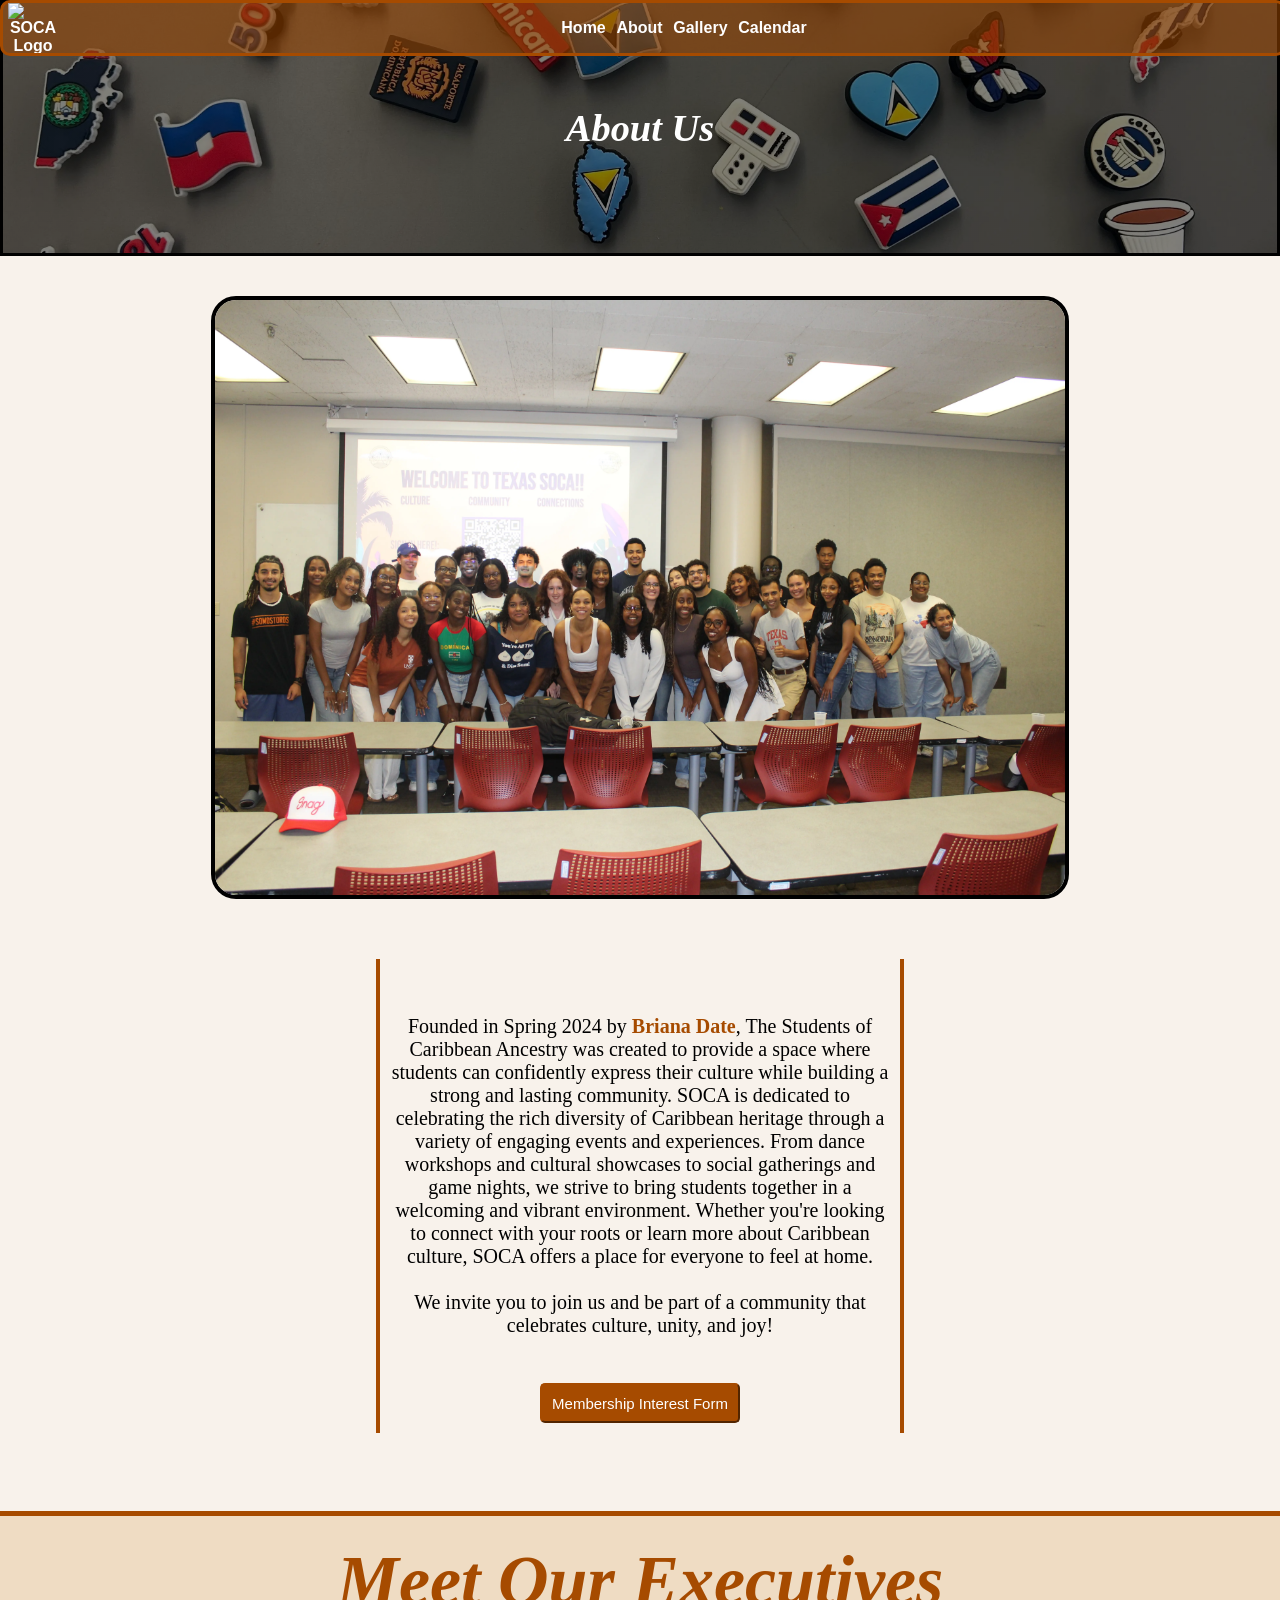
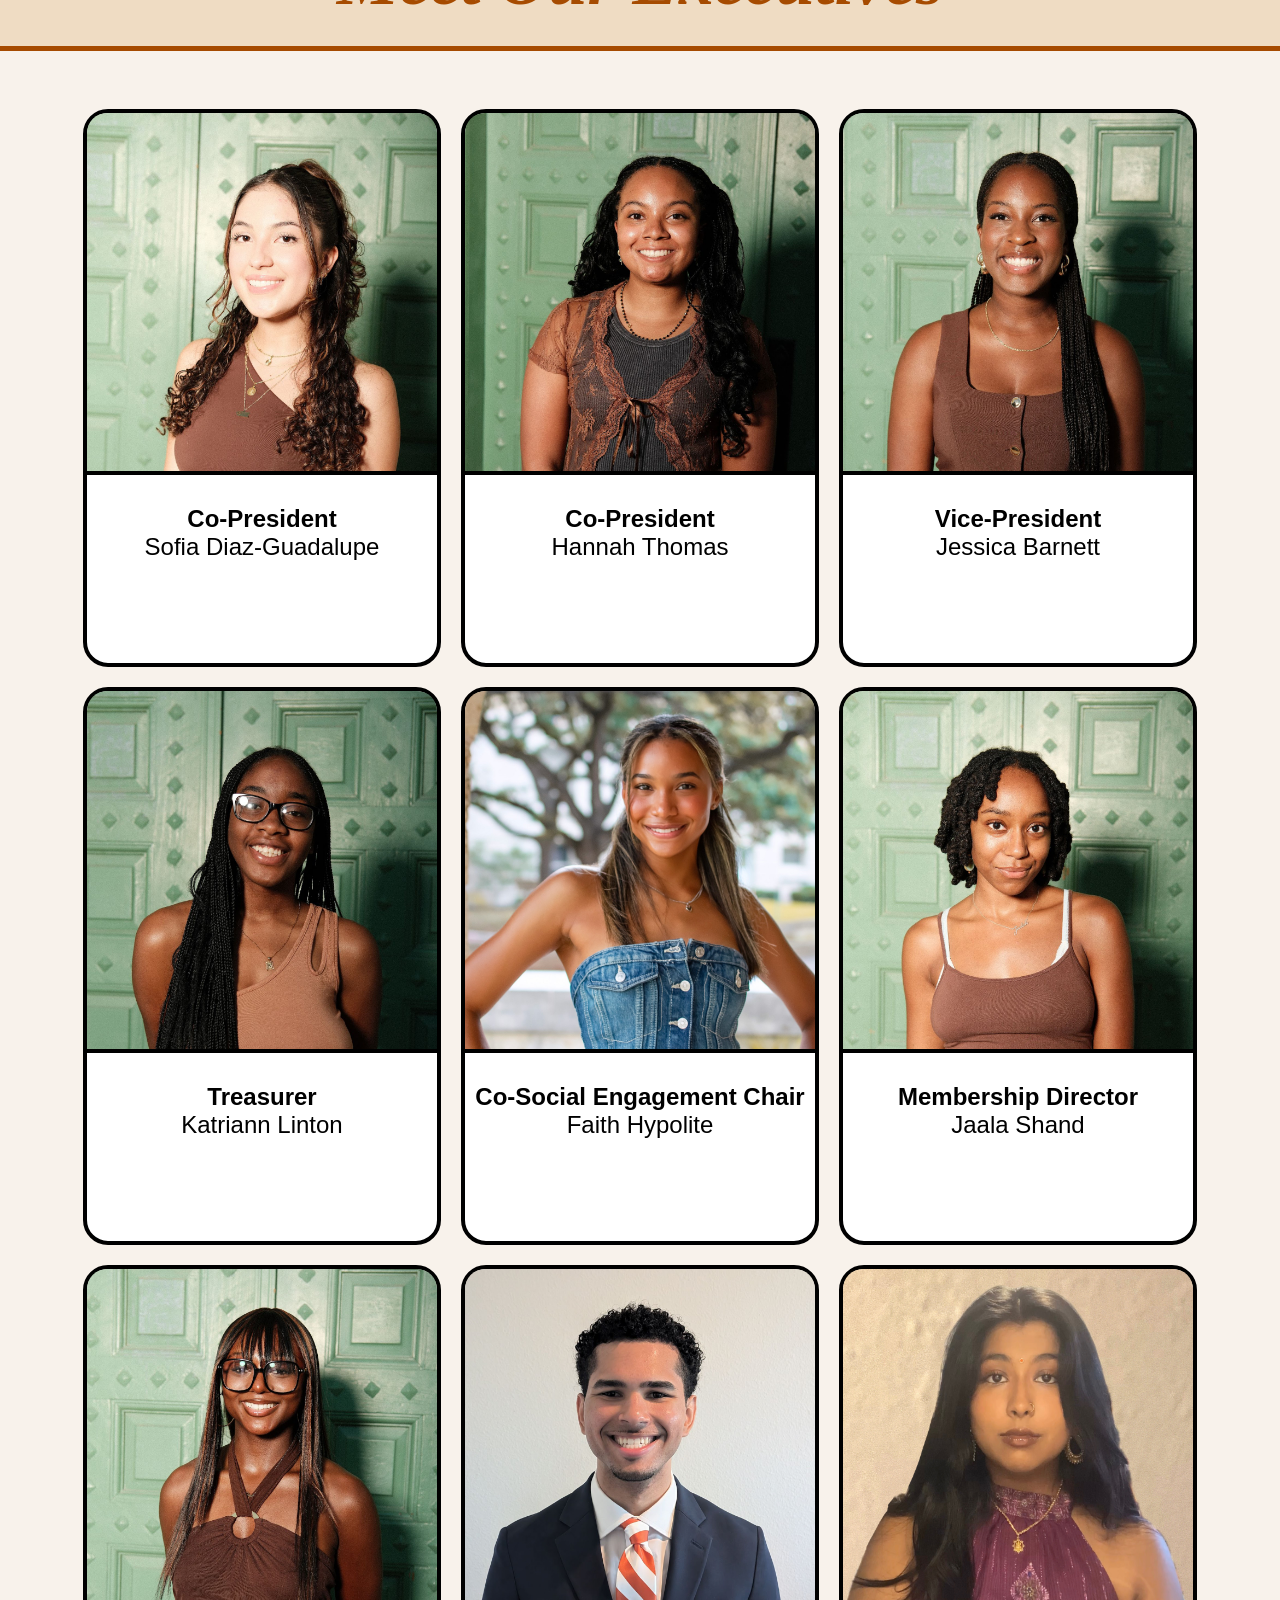
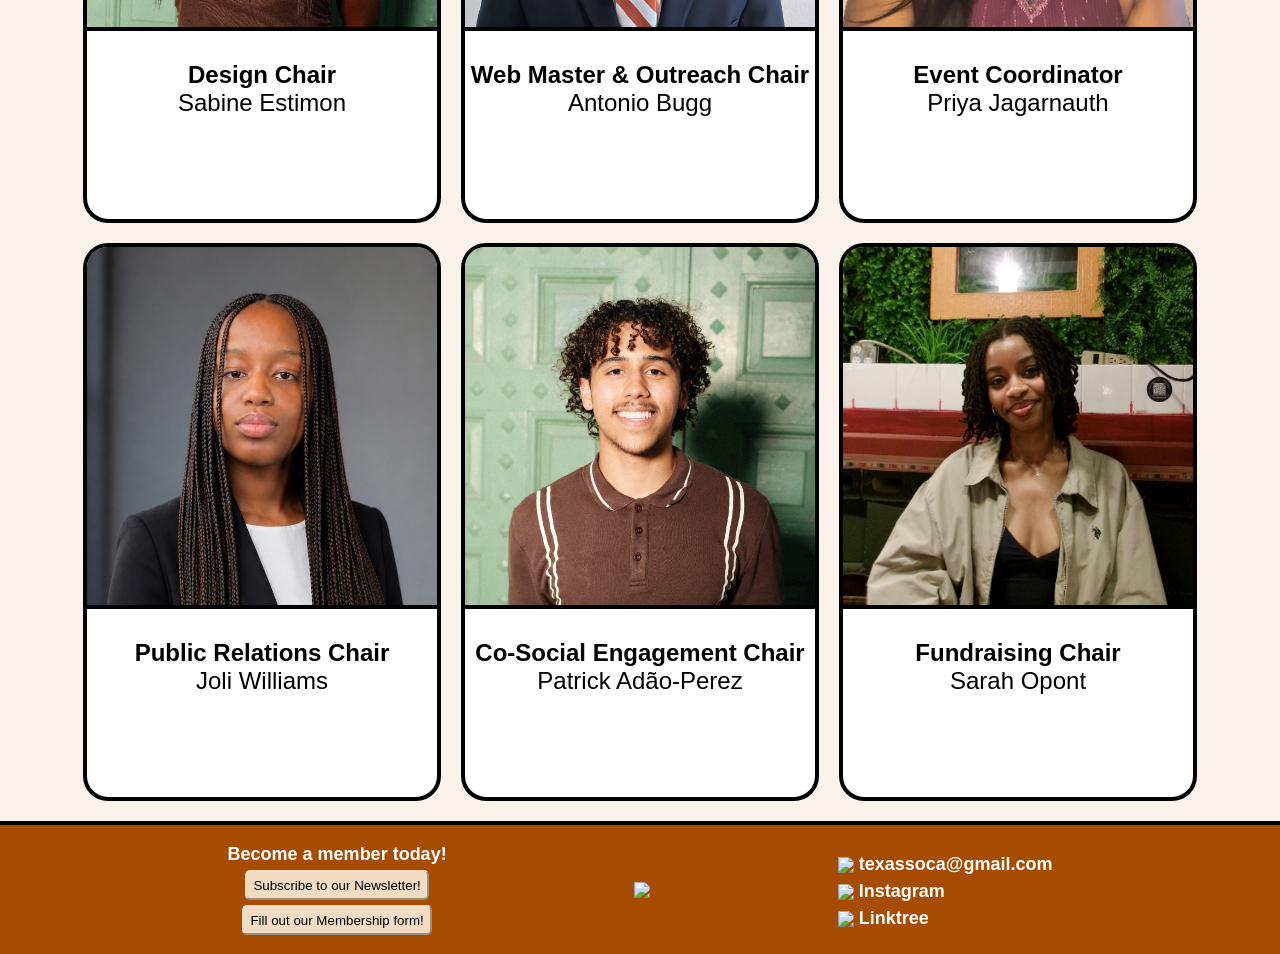
==== Aboutpage.html @ 439ddda6 "Add files via upload" ====
<!DOCTYPE html>
<html lang="en">
<!--!defines the metadata, title, and decription of the website in the search engine... I think-->
<head>
    <meta charset="utf-8">
    <meta name="viewport" content="width=device-width, initial-scale=1.0">
    <title>About Us</title>
    <link href="style.css" rel="stylesheet">
</head>
    <body>
        <!--!Navigation section of SOCA-->
        <nav class="navigation_bar"> 
            <!--TODO: Below is the logo for the navigation bar. Make it fit with CSS-->
            <a href="Homepage.html"><img src="Images/Icons/SOCAlogo.png" width="50" height="50" alt="SOCA Logo" id="SOCA_logo_nav"></a>
            <p>
            <a href="Homepage.html">Home</a>
            <a href="Aboutpage.html">About</a>
            <!-- <a href="Eventspage.html">Events</a>  -->
            <a href="Gallerypage.html">Gallery</a>
            <a href="Calendarpage.html">Calendar</a>
            </p>
        </nav>
        <h1 class="lead_heading_bkg">About Us</h1>
        <!--!Summary of who SOCA is section (image + desc)-->
        <section class="SOCA_background"> 
            <img src="Images/GBMs/GBM 1 photo.webp" id="SB_pic"/>
            <p id="SB_desc">
                <br><br>Founded in Spring 2024 by 
                <a href="https://www.instagram.com/briibreezyy/" id="linkylink" target="blank_">Briana Date</a>, 
                The Students of Caribbean Ancestry was created to provide a space where 
                students can confidently express their culture while building a strong and lasting community.
                SOCA is dedicated to celebrating the rich diversity of Caribbean heritage through a variety
                of engaging events and experiences. 
                From dance workshops and cultural showcases to social gatherings and game nights, 
                we strive to bring students together in a welcoming and vibrant environment.
                Whether you&#39;re looking to connect with your roots or learn more about Caribbean culture, 
                SOCA offers a place for everyone to feel at home.
                <br><br>We invite you to join us and be part of a community that celebrates culture, unity, and joy!
                <br><br><br><button class="btn">
                    <a href="https://docs.google.com/forms/d/e/1FAIpQLSfiRs3pIcf7lDTVJcWPeE6tTWsO0qMoafDamlDLLtkmfgeGCA/viewform" target="_blank">Membership Interest Form</a>
                </button>
            </p>
        </section>
        <!--!Executive board showcase section of SOCA.-->
        <h2 class="heading_bkg">Meet Our Executives</h2>
        <section class="SOCA_Exec">
            <article class="Exec_Section1">
                <div class="Exec_Card" id="Exec_Card1">
                    <a href="https://www.instagram.com/sofia_dxxz/" target="blank_"><img src="Images/Executives/Sofi_Pres.jpg" alt="Picture of Executive One" class="Executive"/></a>
                    <p>
                        <strong>Co-President</strong>
                        <br>Sofia Diaz-Guadalupe
                    </p>
                </div>
                <div class="Exec_Card">
                    <a href="https://www.instagram.com/hola10024/" target="blank_"><img src="Images/Executives/Hannah-Pres.jpg" alt="Picture of Executive Two" class="Executive"/></a>
                    <p>
                        <strong>Co-President</strong>
                        <br>Hannah Thomas
                    </p>
                </div>
                <div class="Exec_Card">
                    <a href="https://www.instagram.com/jessicabarnett._/" target="blank_"><img src="Images/Executives/Jessica-VP.jpg" alt="Picture of Executive Three" class="Executive"/></a>
                    <p>
                        <strong>Vice-President</strong>
                        <br>Jessica Barnett
                    </p>
                </div>
            </article>
            <article class="Exec_Section2">
                <div class="Exec_Card">
                    <a href="https://www.instagram.com/__.katriann.__/" target="blank_"><img src="Images/Executives/Kat-Treasurer.jpg" alt="Picture of Executive Four" class="Executive"/></a>
                    <p>
                        <strong>Treasurer</strong>
                        <br>Katriann Linton
                    </p>
                </div>
                <div class="Exec_Card">
                    <a href="https://www.instagram.com/faith.hypolite/" target="blank_"><img src="Images/Executives/Faith_SEC.jpeg" alt="Picture of Executive Five" class="Executive"/></a>
                    <p>
                        <strong>Co-Social Engagement Chair</strong>
                        <br>Faith Hypolite
                    </p>
                </div>
                <div class="Exec_Card">
                    <a href="https://www.instagram.com/jaalahshand1/" target="blank_"><img src="Images/Executives/Jaalah-Membership.jpg" alt="Picture of Executive Six" class="Executive"/></a>
                    <p>
                        <strong>Membership Director</strong>
                        <br>Jaala Shand
                    </p>
                </div>
            </article>
            <article class="Exec_Section3">
                <div class="Exec_Card">
                    <a href="https://www.instagram.com/_sabines.interlude_/" target="blank_"><img src="Images/Executives/Sabine-Design.jpg" alt="Picture of Executive Seven" class="Executive"/></a>
                    <p>
                        <strong>Design Chair</strong>
                        <br>Sabine Estimon
                    </p>
                </div>
                <div class="Exec_Card">
                        <a href="https://www.instagram.com/05.anton.io/" target="blank_"><img src="Images/Executives/Antonio-WM-Outreach.jpg" alt="Picture of Executive Eight" class="Executive"/></a>
                        <p>
                            <strong>Web Master & Outreach Chair</strong>
                            <br>Antonio Bugg
                        </p>
                </div>
                <div class="Exec_Card">
                        <a href="https://www.instagram.com/priiya.mov/" target="blank_"><img src="Images/Executives/Priya_EC.jpeg" alt="Picture of Executive Nine" class="Executive"/></a>
                        <p>
                            <strong>Event Coordinator</strong>
                            <br>Priya Jagarnauth
                        </p>
                </div>
            </article>
            <article class="Exec_Section4">
                <div class="Exec_Card">
                    <a href="https://www.instagram.com/joliwilliams_/" target="blank_"><img src="Images/Executives/Joli-PR.jpeg" alt="Picture of Executive Ten" class="Executive"/></a>
                    <p>
                        <strong>Public Relations Chair</strong>
                        <br>Joli Williams
                    </p>
                </div>
                <div class="Exec_Card">
                        <a href="https://www.instagram.com/pa.p.ap/" target="blank_"><img src="Images/Executives/Pat-SEC.jpg" alt="Picture of Executive Eleven" class="Executive"/></a>
                        <p>
                            <strong>Co-Social Engagement Chair</strong>
                            <br>Patrick Adão-Perez 
                        </p>
                </div>
                <div class="Exec_Card">
                        <a href="https://www.instagram.com/sarah_op18/" target="blank_"><img src="Images/Executives/Sarah_FR.jpeg" alt="Picture of Executive Twelve" class="Executive"/></a>
                        <p>
                            <strong>Fundraising Chair</strong>
                            <br>Sarah Opont
                        </p>
                </div>
            </article>
        </section>
        <!--!Footer section of SOCA-->
        <footer class="footer">
            <p id="buttons">Become a member today! 
                <br><button><a href="https://gmail.us11.list-manage.com/subscribe?u=b5dd3a815d8181be02d828925&id=25b40e7dc7" target="blank_">Subscribe to our Newsletter!</a></button>
                <br><button><a href="https://docs.google.com/forms/d/e/1FAIpQLSfiRs3pIcf7lDTVJcWPeE6tTWsO0qMoafDamlDLLtkmfgeGCA/viewform" target="blank_">Fill out our Membership form!</a></button>
            </p>
            <img src="Images/Icons/SOCAlogo.png" id="SOCA_logo_foot"/>
            <p id="social"> 
                <a href="https://mail.google.com/mail/u/0/?fs=1&tf=cm&source=mailto&to=texassoca@gmail.com" target="_blank"><img src="Images/Icons/email-SOCA.png"  class="socials_logo"/>texassoca@gmail.com</a>
                <br><a href="https://www.instagram.com/texas.soca/" target="_blank"><img src="Images/Icons/instagram-SOCA.png"  class="socials_logo"/>Instagram</a>
                <br><a href="https://linktr.ee/texassoca?utm_source=ig&utm_medium=social&utm_content=link_in_bio" target="_blank"><img src="Images/Icons/linktree-SOCA.png"  class="socials_logo"/>Linktree</a>
            </p>
        </footer>
    </body>
</html>
---- style.css ----
/* #region General Website CSS */

    /* #region Navigation bar for the website*/
        .navigation_bar{
            background-color: #a64b0086;
            width: 100%;
            border-radius: 10px;
            position: fixed;
            border: 3px solid #a64b00;
            display: flex;
            justify-content: center;
            align-items: center;
            z-index: 1000;
        }

        .navigation_bar p{
            display: flex;
            font-size: clamp(1px, 3vw, 16px);
            gap: 5%;
            align-items: center;
            margin: auto;
        }

        .navigation_bar a{
            text-decoration: none;
            color: white;
            font-family: "Montserrat", sans-serif;
            font-weight: 700;
        }

        .navigation_bar a:hover{
            color: green;
        }

        #SOCA_logo_nav{
            display: block;
            margin-left: 10%;
        }

        #SOCA_logo_nav:hover{
            transform: scale(1.05);
        }
    /* #endregion Nav bar */

    /* #region Body for website*/
        body{
            background: #F8F2EB  center / cover no-repeat;
            /* background: rgb(69, 155, 92)  center / cover no-repeat; */
            /* background: #7cf4d4  center / cover no-repeat; */
            text-align: center;
            margin: 0;
        }
    /* #endregion Body for website */
    
    /* #region Headings for the website pages*/
        .heading_bkg{
            font-size: clamp(35px, 10vw, 70px);
            font-weight: bolder;
            background-color: rgb(239, 220, 195);
            color: #a64b00;
            font-style: italic;
            height: 130px;
            align-items: center;
            justify-content: center;
            display: flex;
            border-top: 5px solid #a64b00;
            border-bottom: 5px solid #a64b00;
            /* margin-left: 10%;
            margin-right: 10%; */

        }

        .lead_heading_bkg{
            font-size: clamp(30px, 3vw, 50px);
            font-style: italic;
            font-weight: bolder;
            color: white;
            height: 250px;
            align-items: center;
            justify-content: center;
            display: flex;
            background:  linear-gradient(rgba(0,0,0,.5), rgba(0,0,0,.5)), url("Images/Page_Images/HeadingPhoto.webp") 50% / cover;
            border: 3px solid black;
            margin: 0 0 20px 0;
        }

    /* #endregion Headings for the website pages */

    /* #region Footer for website*/
        .footer{
            background-color: #a64b00;
            display: flex;
            justify-content: space-evenly;
            align-items: center;
            padding: 0 40px;
            font-size: clamp(3px, 3vw, 24px);
            flex-wrap: wrap;
            border-top: 4px solid black;
            margin-top: 20px;
        }

        .footer p{
            
            color: rgb(255, 255, 255);
        }

        #buttons{
            font-family:'Franklin Gothic Medium', 'Arial Narrow', Arial, sans-serif;
            font-weight: 700;
            font-size: clamp(1px, 3vw, 18px);
        }

        #buttons a{
            text-decoration: none;
            color: black;
            font-family:'Franklin Gothic Medium', 'Arial Narrow', Arial, sans-serif;
        }

        #buttons button{
            height: 30px;
            background-color: rgb(239, 220, 195) ; 
            border-color: rgb(239, 220, 195)  ;
            margin-top: 5px;
            border-radius: 5px;
        }

        #buttons button:hover{
            transform: scale(1.05);
        }

        #SOCA_logo_foot{
            vertical-align: middle;
            max-width: 150px;
        }

        .socials_logo{
            vertical-align: middle;
            max-width: 30px;
            margin-right: 5px;
        }

        #social{
            text-align: left;
        
        }

        #social a{
            text-decoration: none;
            color: rgb(255, 255, 255);
            font-family:'Franklin Gothic Medium', 'Arial Narrow', Arial, sans-serif;
            font-weight: 700;
            font-size: clamp(1px, 3vw, 18px);
        }

        #social img:hover{
            transform: scale(1.05)
        }

    /* #endregion footer */

/* #endregion End General Website CSS */

/* #region Home Page */

    /* #region Heading photo, text, and button*/
        #Main_photo{
            background: linear-gradient(rgba(0,0,0,.5), rgba(0,0,0,.5)), url(Images/Events/IMG_1799.webp) 50% / cover no-repeat;
            width: 100%;
            aspect-ratio: 16/8;
            display: flex;
            flex-direction: column;
            justify-content: center;
            align-items: center;
            font-family: "Montserrat", sans-serif;
            font: bolder;
            color: white;
            font-size: clamp(16px, 3vw, 60px);
            margin: 0 0 20px 0;
            font-weight: bold;
        }

        /**Adds some spacing between the text*/
        #Main_photo p{
            margin-top: 10px;
            margin-bottom: 5px;
        }

    /* #region Main heading button */
            #m_button{
                text-decoration: none;
                color: white;
                font-family:'Franklin Gothic Medium', 'Arial Narrow', Arial, sans-serif;
                font-weight: 400;
                font-size: clamp(1px, 3vw, 18px);
            }

            #Main_photo button{
                background-color: #a64b00;
                border-color: #a64b00;
                height: 40px;
                border-radius: 5px;
                width: 180px;
                margin-top: 10px;
                margin-bottom: 10px;
            }

            #Main_photo button:hover{
                transform:scale(1.05);
            }

            /** "Join the family!" text */
            #text{
                font-size: clamp(16px, 3vw, 40px);
                margin-bottom: 10px;
                font-family: "Playfair Display", serif;
                font-style: italic;
                font-weight: bold;
            }
            
        /* #endregion Main heading button */

    /* #endregion Heading photo, text, and button*/
        
    /* #region Welcome Section */

        /* #region Images */
            .Showcase{
                display: flex;
                justify-content: center;
                align-items: center;
                flex-wrap: wrap;
            }

            .caption{
                font-size: clamp(20px, 10vw, 60px);
                font-weight: 700;
                margin-top: 10px;
                color:#a64b00;
                font-style: italic;
            }

            /**Shrinks the full-size images to fit within the space I want them to: 3 per line*/
            .Showcase1, .Showcase2, .Showcase3{
                width: 550px;
                aspect-ratio: 7/5;
                margin-top: 30px;
                margin-left: 10px;
                margin-right: 10px;
            }

            .Culture, .Community, .Campus_life{
                width: 100%;
                height: 100%;
                border-radius: 5px;
                display: block;
                object-fit: cover;
                border: 3px solid black;
            }
        /* #endregion Images */
        
        /* #region description-text */
            #home_desc{
                font-family: "Playfair Display", serif;
                padding: 30px;
                border-left: 5px solid#a64b00;
                border-right: 5px solid #a64b00;
                margin: auto;
                width: 70%;
                font-size: clamp(10px, 3vw, 30px);
                margin-top: 50px;
            }

            .Welcome button{
                background-color: #a64b00;
                border-color: #a64b00;
                height: 40px;
                border-radius: 5px;
                width: 180px;
                margin-top: 10px;
            }

            .Welcome button:hover{
                transform:scale(1.05);
            }

            #button_text{
                text-decoration: none;
                color: white;
                font-family:'Franklin Gothic Medium', 'Arial Narrow', Arial, sans-serif;
                font-weight: 400;
                font-size: clamp(1px, 3vw, 18px);
            }
        /* #endregion description-text */
    
    /* #endregion Welcome Section */
        
    /* #region SOCA News */
        .SOCA_News{
            display: flex;
            justify-content: center;
            align-items: center;
            flex-wrap: wrap;
        }

        .Event1, .Event2, .Event3{
            background-color: white;
            width: 500px;
            aspect-ratio: 7/9;
            border-radius: 25px;
            margin-left: 20px;
            margin-right: 20px;
            margin-bottom: 20px;
        }

        .Event_img{
            width: 100%;
            height: 100%;
            border-radius: 20px;
            display: block;
            object-fit: cover;
            border: 5px solid black;
        }

        .Event_img:hover{
            border: 5px solid black;
            transform:scale(1.05);
        }

        /** Used when you want to add a description to an image: compresses the image to give space for desc*/
        .Event_desc{
            width: 100%;
            height: 70%;
            border-top-left-radius: 20px;
            border-top-right-radius: 20px;
        }

    /* #endregion SOCA News */

    /* #region Membership Leaderboard */ /*!Currently Inactive*/
        /* #mem-lbd{
        height: 100%;
        width: 90%;
        max-width: 800px;
        border-radius: 15px;
        border: 4px solid black;
        margin-bottom: 20px;
        } */

    /* #endregion Membership Leaderboard */

/* #endregion End Home Page */

/* #region About Us Page */

    /* #region About Us image and desc */
        .SOCA_background{
        display:inline-flex;
        justify-content: center;
        gap: 40px;
        flex-wrap: wrap;
        margin-top: 20px;
        }

        #SB_pic{
            border: 4px solid black;
            border-radius: 25px;
            width: 80%;
            max-width: 850px;
            aspect-ratio: 4/2.8;
        }    
    
        #SB_desc{
            width: 70%;
            max-width: 500px;
            padding: 10px;
            border-left: 4px solid #a64b00;
            border-right: 4px solid #a64b00;
            font-family: "Playfair Display", serif;
            font-size: clamp(4px, 3vw, 20px);
        }

        /**Adds a link to Briana's instagram in the about text*/
        #linkylink{
            text-decoration: none;
            color: #a64b00;
            font-weight: bold;
        }

        /* #region Button for the membership interest form */
            .btn{
                width: 200px;
                height: 40px;
                background-color:#a64b00;
                border-color:#a64b00;
                border-radius: 5px;
            }

            .btn:hover{
                transform: scale(1.05);
            }

            .btn a{
                text-decoration: none;
                color: white;
                font-family:'Franklin Gothic Medium', 'Arial Narrow', Arial, sans-serif;
                font-size: 15px;
            }
        /* #endregion Button for the membership interest form */
    
    /* #endregion About Us description */

    /* #region About us Exec board */
        .Exec_Card{
            background-color: white;
            width: 100%;
            max-width: 350px;
            aspect-ratio: 7/11;
            border-radius: 25px;
            border: 4px solid black; 
            margin-left: 10px;
            margin-right: 10px;
            font-size: clamp(4px, 3vw, 24px);
            font-family:'Franklin Gothic Medium', 'Arial Narrow', Arial, sans-serif;
        }

        .Executive{
            width: 100%;
            height: 65%;
            border-top-left-radius: 20px;
            border-top-right-radius: 20px;
            border-bottom: 4px solid black;
        }

        /**My images are too small for the transform for some reason so ima deal with that later*/
        /* .Exec_Card:hover{
                border: 5px solid black;
                transform:scale(1.05);

            } */

        .Exec_Section1, .Exec_Section2, .Exec_Section3, .Exec_Section4{
            display: flex;
            justify-content: center;
            margin-bottom: 20px;
        }

    /* #endregion About us Exec board */

/* #endregion About Page */

/* #region Events Page */ /*!Currently Inactive*/
    .SOCA_P_Events{
            display: flex;
            justify-content: center;
            align-items: center;
            flex-wrap: wrap;
        }

        .P-Event1, .P-Event2, .P-Event3, .P-Event4, .P-Event5, .P-Event6{
            background-color: white;
            width: 400px;
            aspect-ratio: 7/9;
            border-radius: 25px;
            border: 4px solid black;
            margin-left: 10px;
            margin-right: 10px;
            margin-bottom: 20px;
        }

        .P-Event_img{
            width: 100%;
            height: 100%;
            border-radius: 20px;
            display: block;
        }

        .P-Event_desc{
            width: 100%;
            height: 70%;
            border-top-left-radius: 20px;
            border-top-right-radius: 20px;
        }
/* #endregion Events Page */

/* #region Gallery Page */

    .G_photo{
        border: 4px solid black;
        border-radius: 25px;
    }

    /*Adds a little slack to the bottom of the page after the last gallery picture*/
    #final_photo{
        margin-bottom: 10px;
    }

/* #endregion Gallery Page */

/* #region Calendar Page */

    #cal_text{
        font-size: clamp(1px, 3vw, 40px);
    }

    #calendar{ 
        margin: auto;
        max-width: 800px;
        max-height: 800px;
        margin-bottom: 2%;
        aspect-ratio: 1/1;
        width: 100%;
    }
    
/* #endregion Calendar Page */
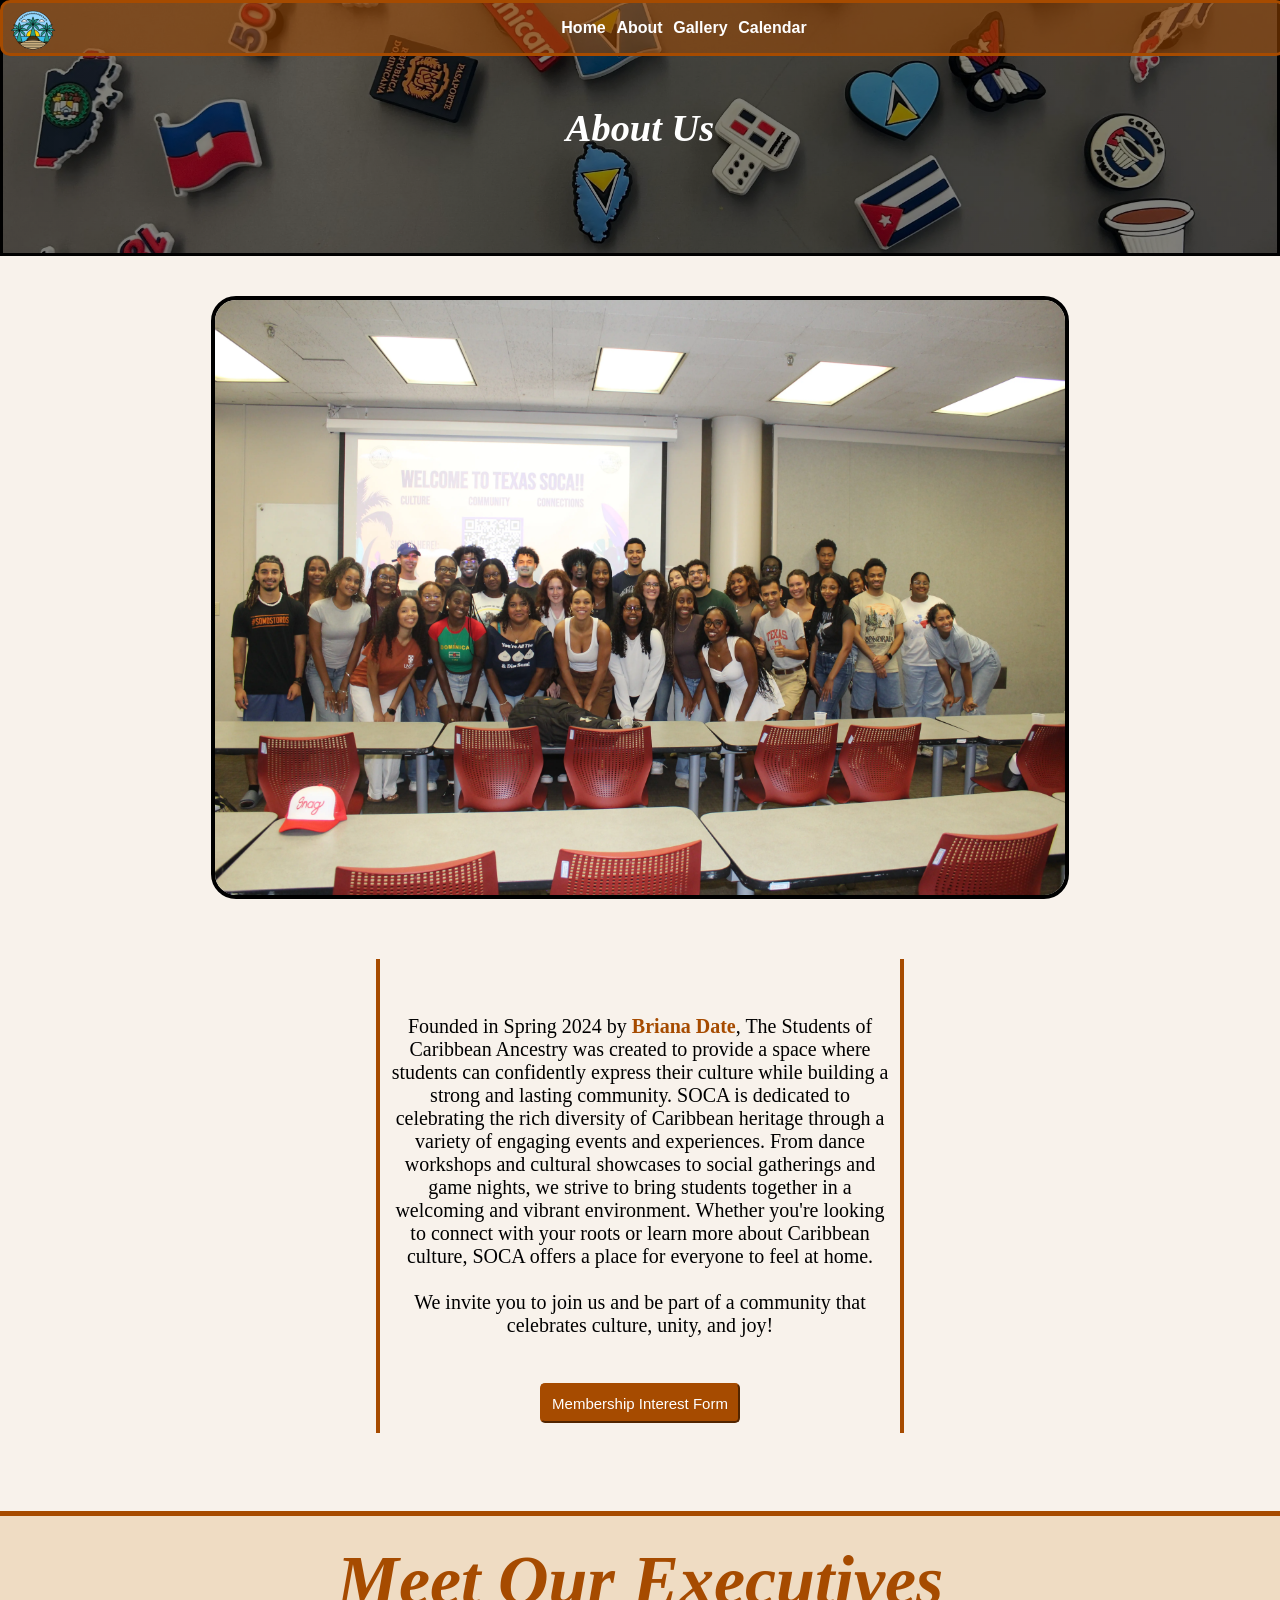
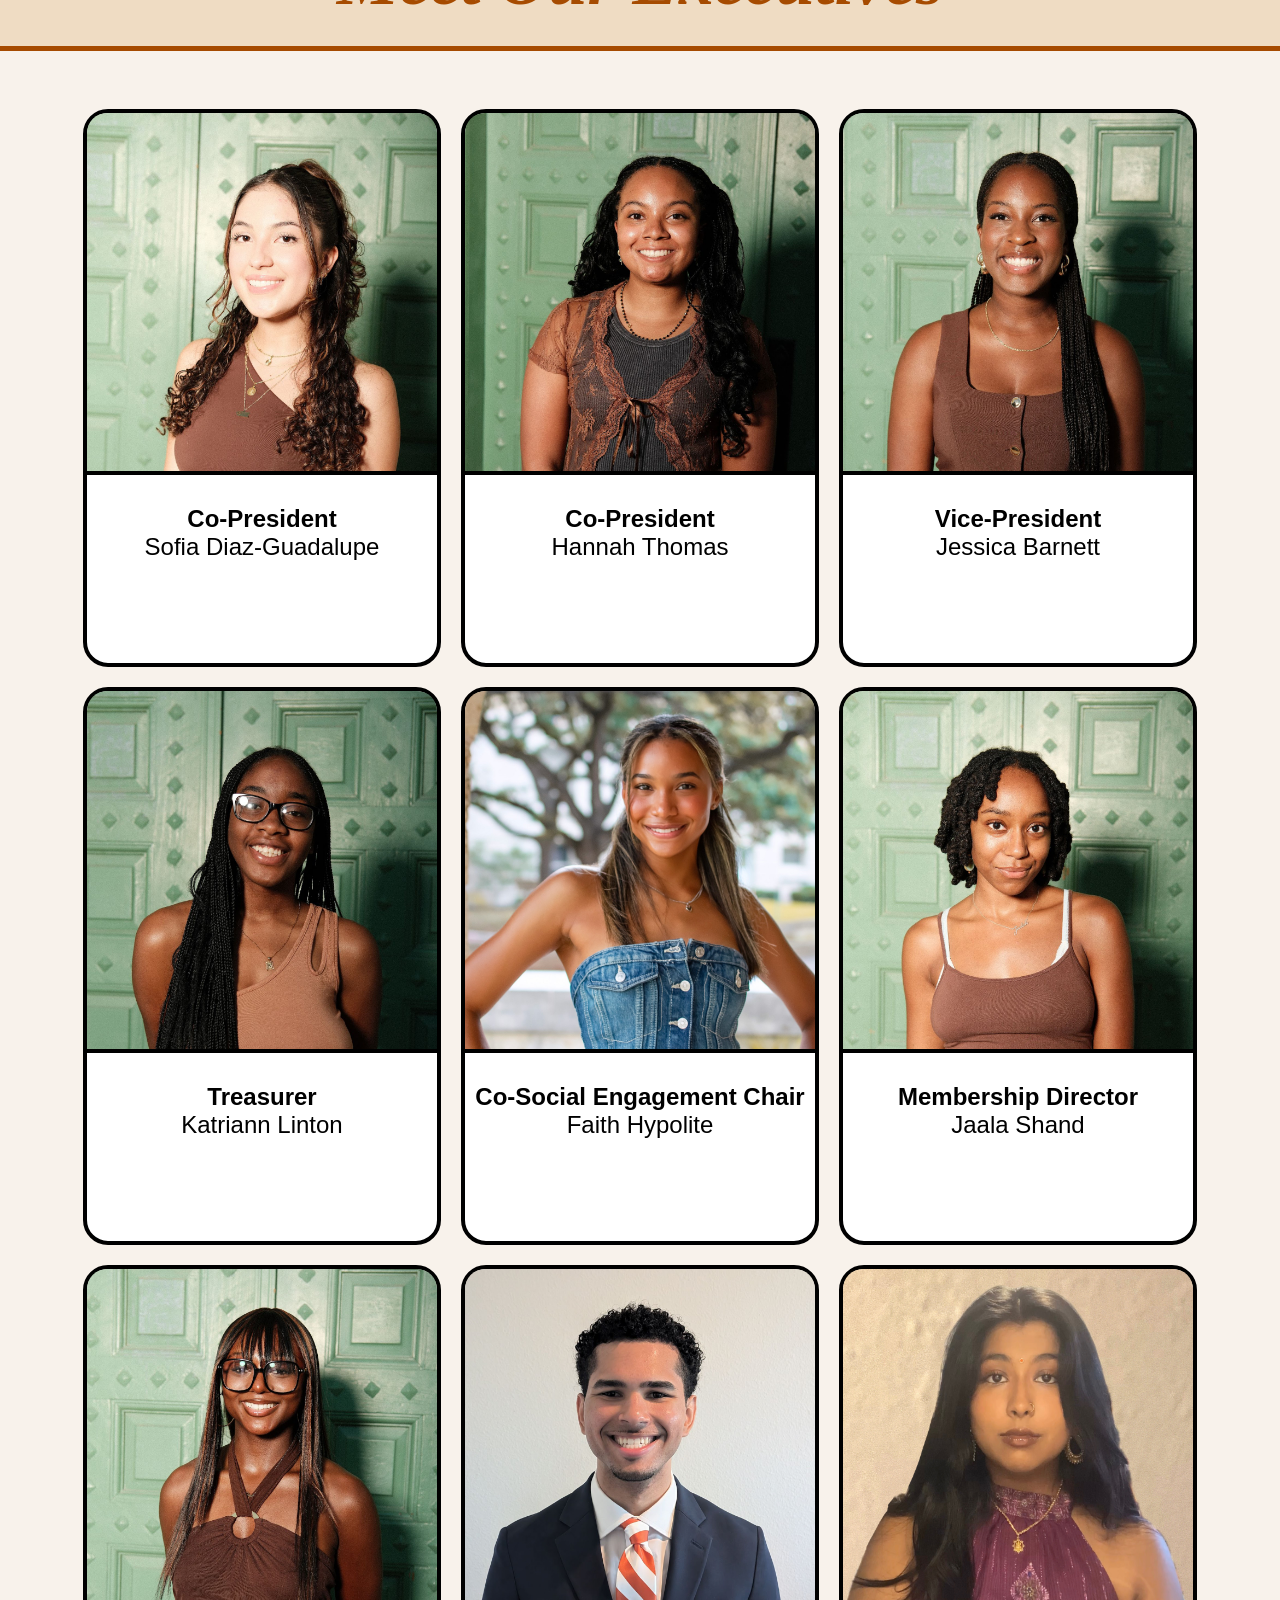
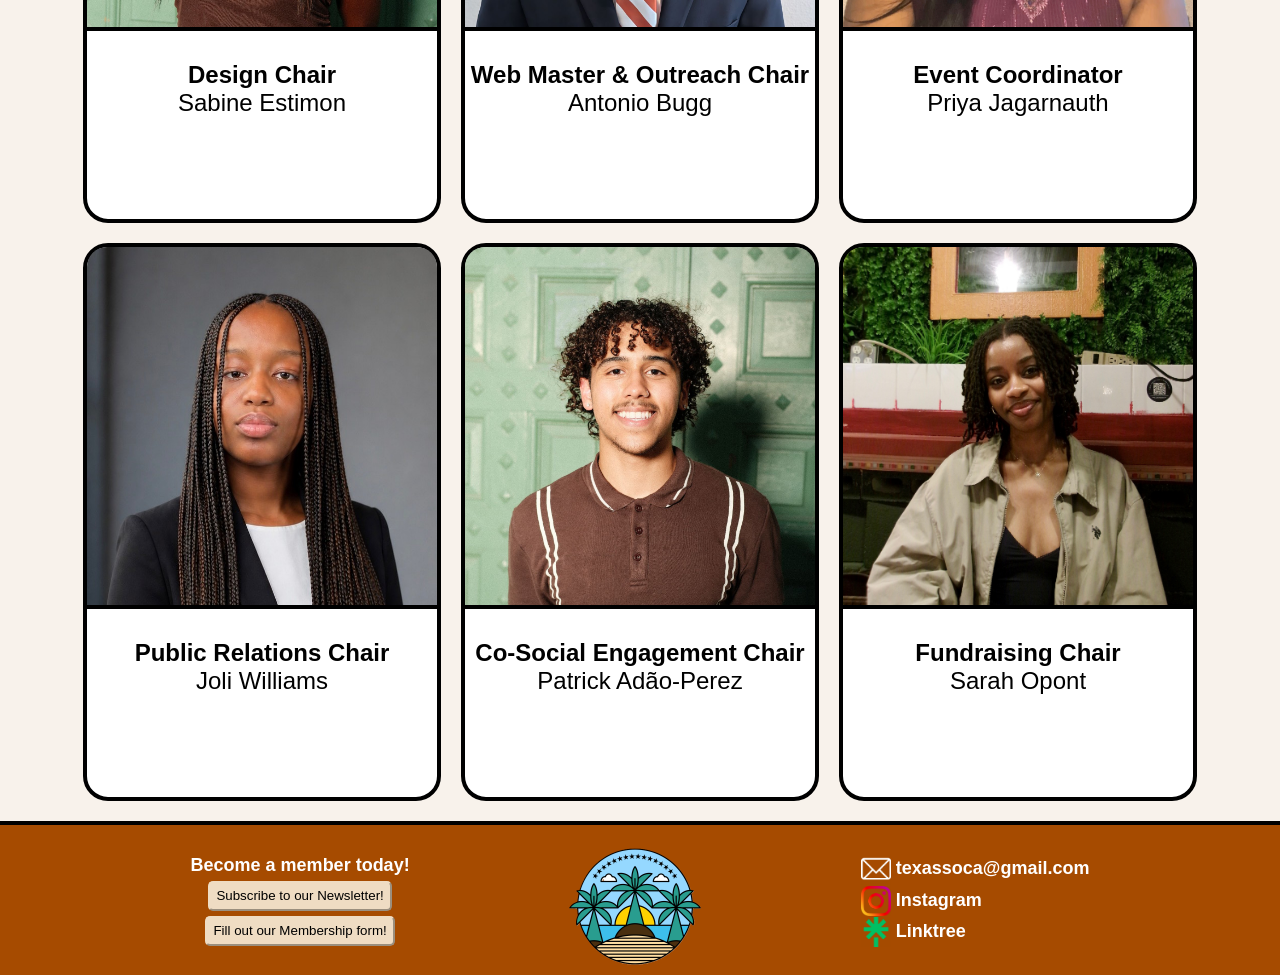
==== commit 99862eb9: "Add files via upload" ====
--- a/Aboutpage.html
+++ b/Aboutpage.html
@@ -9,17 +9,17 @@
 </head>
     <body>
         <!--!Navigation section of SOCA-->
-        <nav class="navigation_bar"> 
-            <!--TODO: Below is the logo for the navigation bar. Make it fit with CSS-->
-            <a href="Homepage.html"><img src="Images/Icons/SOCAlogo.png" width="50" height="50" alt="SOCA Logo" id="SOCA_logo_nav"></a>
-            <p>
-            <a href="Homepage.html">Home</a>
-            <a href="Aboutpage.html">About</a>
-            <!-- <a href="Eventspage.html">Events</a>  -->
-            <a href="Gallerypage.html">Gallery</a>
-            <a href="Calendarpage.html">Calendar</a>
-            </p>
-        </nav>
+    <nav class="navigation_bar"> 
+        <!--TODO: Below is the logo for the navigation bar. Make it fit with CSS-->
+        <a href="Homepage.html"><img src="Images/Icons/SOCAlogo.webp" width="50" height="50" alt="SOCA Logo" id="SOCA_logo_nav"></a>
+        <p>
+          <a href="Homepage.html">Home</a>
+          <a href="Aboutpage.html">About</a>
+          <!-- <a href="Eventspage.html">Events</a>  -->
+          <a href="Gallerypage.html">Gallery</a>
+          <a href="Calendarpage.html">Calendar</a>
+        </p>
+    </nav> 
         <h1 class="lead_heading_bkg">About Us</h1>
         <!--!Summary of who SOCA is section (image + desc)-->
         <section class="SOCA_background"> 
@@ -138,17 +138,17 @@
             </article>
         </section>
         <!--!Footer section of SOCA-->
-        <footer class="footer">
-            <p id="buttons">Become a member today! 
-                <br><button><a href="https://gmail.us11.list-manage.com/subscribe?u=b5dd3a815d8181be02d828925&id=25b40e7dc7" target="blank_">Subscribe to our Newsletter!</a></button>
-                <br><button><a href="https://docs.google.com/forms/d/e/1FAIpQLSfiRs3pIcf7lDTVJcWPeE6tTWsO0qMoafDamlDLLtkmfgeGCA/viewform" target="blank_">Fill out our Membership form!</a></button>
-            </p>
-            <img src="Images/Icons/SOCAlogo.png" id="SOCA_logo_foot"/>
-            <p id="social"> 
-                <a href="https://mail.google.com/mail/u/0/?fs=1&tf=cm&source=mailto&to=texassoca@gmail.com" target="_blank"><img src="Images/Icons/email-SOCA.png"  class="socials_logo"/>texassoca@gmail.com</a>
-                <br><a href="https://www.instagram.com/texas.soca/" target="_blank"><img src="Images/Icons/instagram-SOCA.png"  class="socials_logo"/>Instagram</a>
-                <br><a href="https://linktr.ee/texassoca?utm_source=ig&utm_medium=social&utm_content=link_in_bio" target="_blank"><img src="Images/Icons/linktree-SOCA.png"  class="socials_logo"/>Linktree</a>
-            </p>
-        </footer>
+    <footer class="footer">
+      <p id="buttons">Become a member today! 
+        <br><button><a href="https://gmail.us11.list-manage.com/subscribe?u=b5dd3a815d8181be02d828925&id=25b40e7dc7" target="blank_">Subscribe to our Newsletter!</a></button>
+        <br><button><a href="https://docs.google.com/forms/d/e/1FAIpQLSfiRs3pIcf7lDTVJcWPeE6tTWsO0qMoafDamlDLLtkmfgeGCA/viewform" target="blank_">Fill out our Membership form!</a></button>
+      </p>
+      <img src="Images/Icons/SOCAlogo.webp" id="SOCA_logo_foot"/>
+      <p id="social"> 
+        <a href="https://mail.google.com/mail/u/0/?fs=1&tf=cm&source=mailto&to=texassoca@gmail.com" target="_blank"><img src="Images/Icons/email-SOCA.webp"  class="socials_logo"/>texassoca@gmail.com</a>
+        <br><a href="https://www.instagram.com/texas.soca/" target="_blank"><img src="Images/Icons/Instagram-SOCA.webp"  class="socials_logo"/>Instagram</a>
+        <br><a href="https://linktr.ee/texassoca?utm_source=ig&utm_medium=social&utm_content=link_in_bio" target="_blank"><img src="Images/Icons/linktree-SOCA.webp"  class="socials_logo"/>Linktree</a>
+      </p>
+    </footer>
     </body>
 </html>
--- a/style.css
+++ b/style.css
@@ -487,6 +487,7 @@
     .G_photo{
         border: 4px solid black;
         border-radius: 25px;
+        width: 90%;
     }
 
     /*Adds a little slack to the bottom of the page after the last gallery picture*/
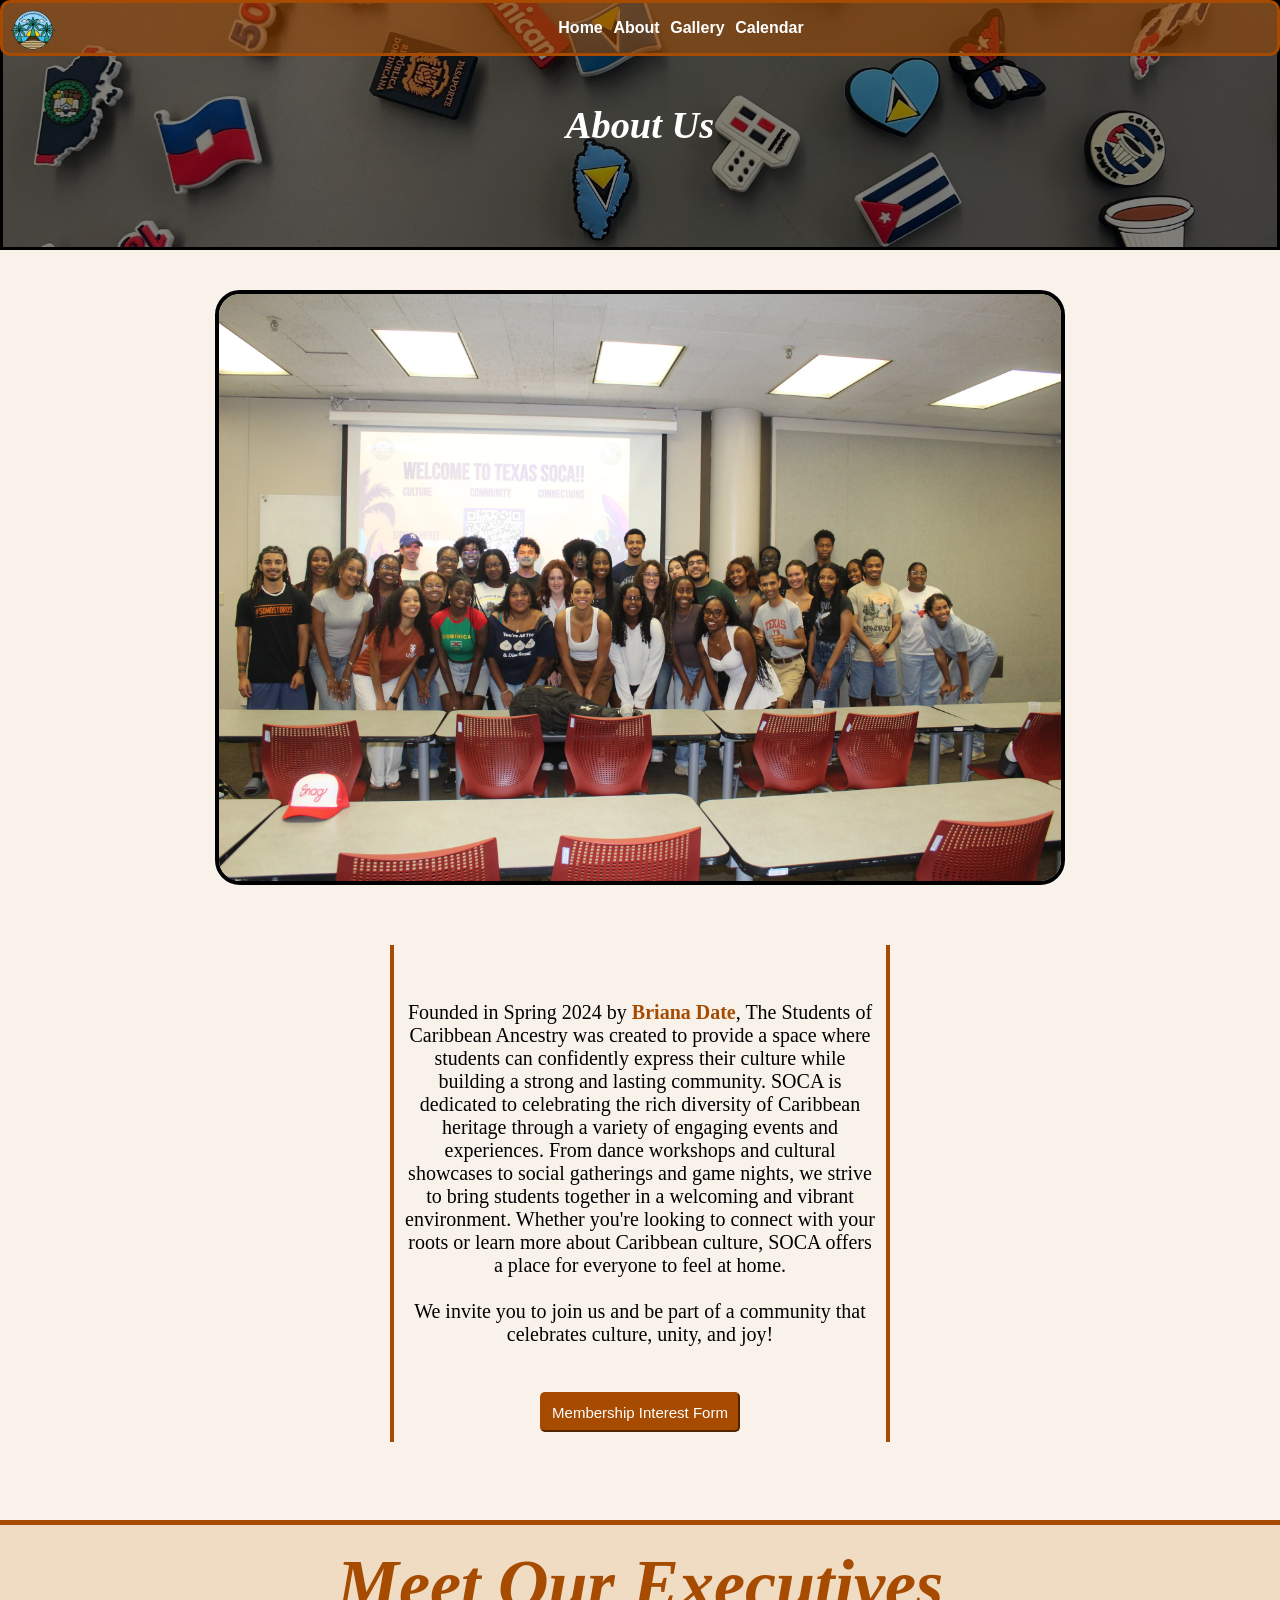
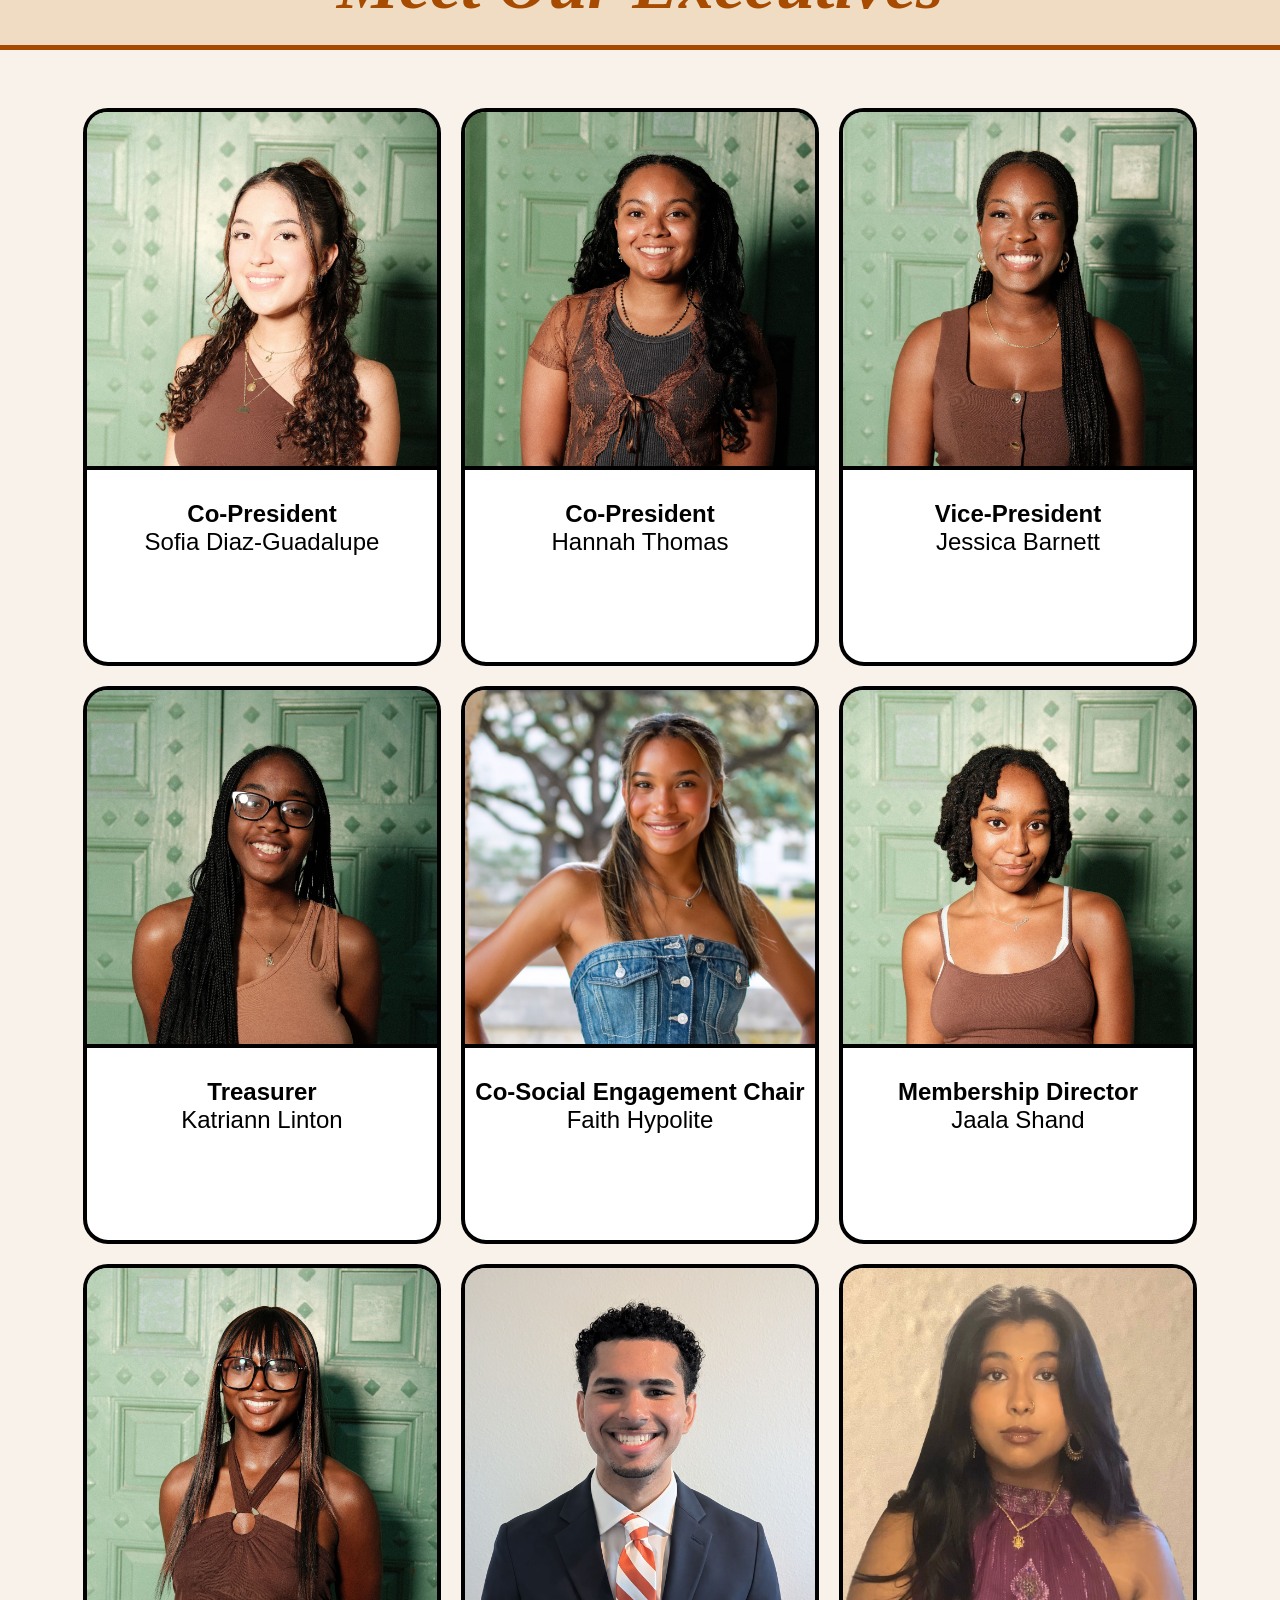
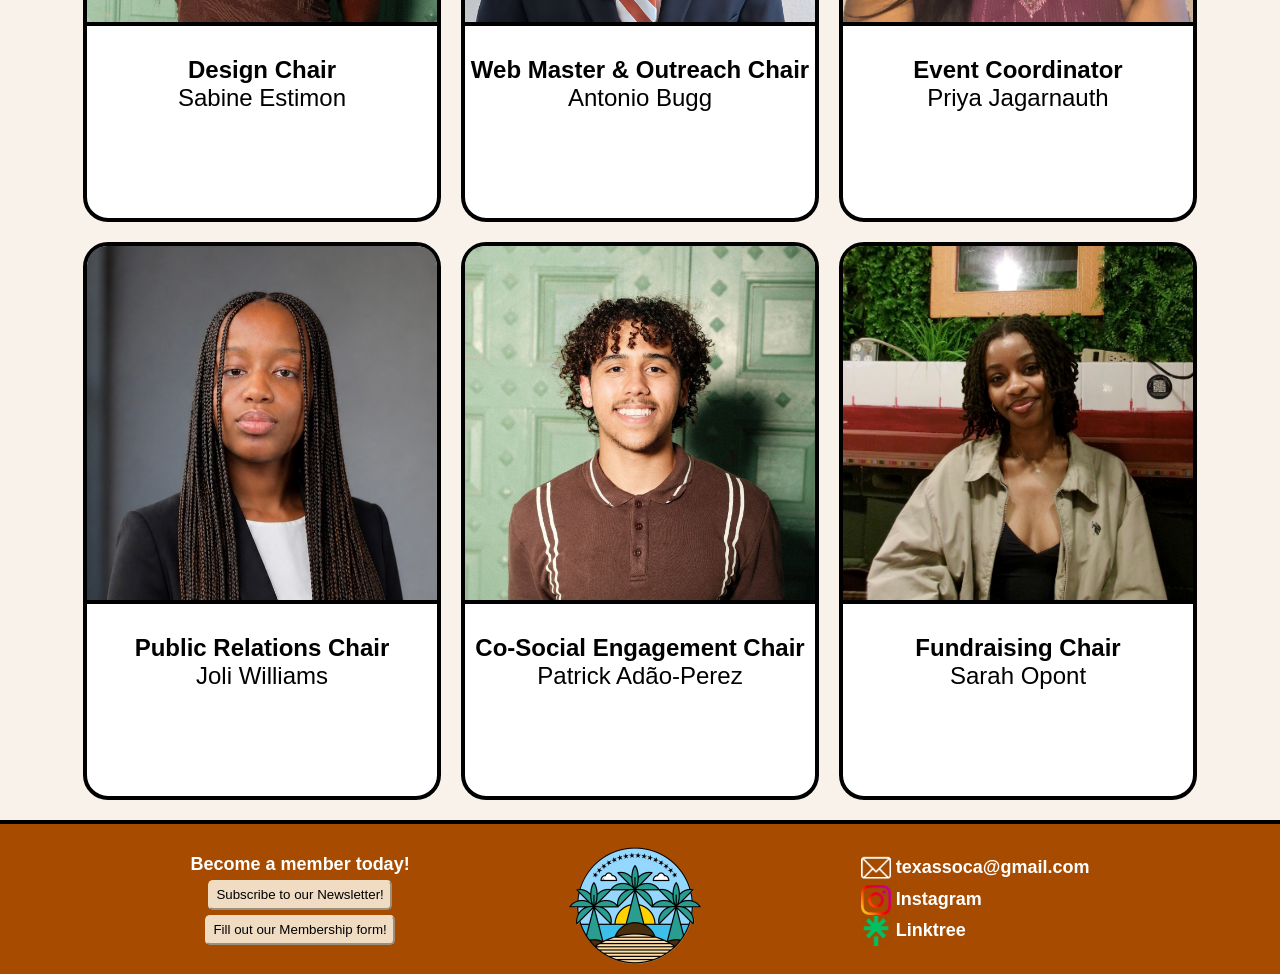
==== commit fd9a7604: "Add files via upload" ====
--- a/Aboutpage.html
+++ b/Aboutpage.html
@@ -8,12 +8,12 @@
     <link href="style.css" rel="stylesheet">
 </head>
     <body>
-        <!--!Navigation section of SOCA-->
+      <!--!Navigation section of SOCA-->
     <nav class="navigation_bar"> 
         <!--TODO: Below is the logo for the navigation bar. Make it fit with CSS-->
-        <a href="Homepage.html"><img src="Images/Icons/SOCAlogo.webp" width="50" height="50" alt="SOCA Logo" id="SOCA_logo_nav"></a>
+        <a href="index.html"><img src="Images/Icons/SOCAlogo.webp" width="50" height="50" alt="SOCA Logo" id="SOCA_logo_nav"></a>
         <p>
-          <a href="Homepage.html">Home</a>
+          <a href="index.html">Home</a>
           <a href="Aboutpage.html">About</a>
           <!-- <a href="Eventspage.html">Events</a>  -->
           <a href="Gallerypage.html">Gallery</a>
@@ -46,21 +46,21 @@
         <section class="SOCA_Exec">
             <article class="Exec_Section1">
                 <div class="Exec_Card" id="Exec_Card1">
-                    <a href="https://www.instagram.com/sofia_dxxz/" target="blank_"><img src="Images/Executives/Sofi_Pres.jpg" alt="Picture of Executive One" class="Executive"/></a>
+                    <a href="https://www.instagram.com/sofia_dxxz/"><img src="Images/Executives/Sofi_Pres.jpg" alt="Picture of Executive One" class="Executive"/></a>
                     <p>
                         <strong>Co-President</strong>
                         <br>Sofia Diaz-Guadalupe
                     </p>
                 </div>
                 <div class="Exec_Card">
-                    <a href="https://www.instagram.com/hola10024/" target="blank_"><img src="Images/Executives/Hannah-Pres.jpg" alt="Picture of Executive Two" class="Executive"/></a>
+                    <a href="https://www.instagram.com/hola10024/"><img src="Images/Executives/Hannah-Pres.jpg" alt="Picture of Executive Two" class="Executive"/></a>
                     <p>
                         <strong>Co-President</strong>
                         <br>Hannah Thomas
                     </p>
                 </div>
                 <div class="Exec_Card">
-                    <a href="https://www.instagram.com/jessicabarnett._/" target="blank_"><img src="Images/Executives/Jessica-VP.jpg" alt="Picture of Executive Three" class="Executive"/></a>
+                    <a href="https://www.instagram.com/jessicabarnett._/"><img src="Images/Executives/Jessica-VP.jpg" alt="Picture of Executive Three" class="Executive"/></a>
                     <p>
                         <strong>Vice-President</strong>
                         <br>Jessica Barnett
@@ -69,21 +69,21 @@
             </article>
             <article class="Exec_Section2">
                 <div class="Exec_Card">
-                    <a href="https://www.instagram.com/__.katriann.__/" target="blank_"><img src="Images/Executives/Kat-Treasurer.jpg" alt="Picture of Executive Four" class="Executive"/></a>
+                    <a href="https://www.instagram.com/__.katriann.__/"><img src="Images/Executives/Kat-Treasurer.jpg" alt="Picture of Executive Four" class="Executive"/></a>
                     <p>
                         <strong>Treasurer</strong>
                         <br>Katriann Linton
                     </p>
                 </div>
                 <div class="Exec_Card">
-                    <a href="https://www.instagram.com/faith.hypolite/" target="blank_"><img src="Images/Executives/Faith_SEC.jpeg" alt="Picture of Executive Five" class="Executive"/></a>
+                    <a href="https://www.instagram.com/faith.hypolite/"><img src="Images/Executives/Faith_SEC.jpeg" alt="Picture of Executive Five" class="Executive"/></a>
                     <p>
                         <strong>Co-Social Engagement Chair</strong>
                         <br>Faith Hypolite
                     </p>
                 </div>
                 <div class="Exec_Card">
-                    <a href="https://www.instagram.com/jaalahshand1/" target="blank_"><img src="Images/Executives/Jaalah-Membership.jpg" alt="Picture of Executive Six" class="Executive"/></a>
+                    <a href="https://www.instagram.com/jaalahshand1/"><img src="Images/Executives/Jaalah-Membership.jpg" alt="Picture of Executive Six" class="Executive"/></a>
                     <p>
                         <strong>Membership Director</strong>
                         <br>Jaala Shand
@@ -92,21 +92,21 @@
             </article>
             <article class="Exec_Section3">
                 <div class="Exec_Card">
-                    <a href="https://www.instagram.com/_sabines.interlude_/" target="blank_"><img src="Images/Executives/Sabine-Design.jpg" alt="Picture of Executive Seven" class="Executive"/></a>
+                    <a href="https://www.instagram.com/_sabines.interlude_/"><img src="Images/Executives/Sabine-Design.jpg" alt="Picture of Executive Seven" class="Executive"/></a>
                     <p>
                         <strong>Design Chair</strong>
                         <br>Sabine Estimon
                     </p>
                 </div>
                 <div class="Exec_Card">
-                        <a href="https://www.instagram.com/05.anton.io/" target="blank_"><img src="Images/Executives/Antonio-WM-Outreach.jpg" alt="Picture of Executive Eight" class="Executive"/></a>
+                        <a href="https://www.instagram.com/05.anton.io/"><img src="Images/Executives/Antonio-WM-Outreach.jpg" alt="Picture of Executive Eight" class="Executive"/></a>
                         <p>
                             <strong>Web Master & Outreach Chair</strong>
                             <br>Antonio Bugg
                         </p>
                 </div>
                 <div class="Exec_Card">
-                        <a href="https://www.instagram.com/priiya.mov/" target="blank_"><img src="Images/Executives/Priya_EC.jpeg" alt="Picture of Executive Nine" class="Executive"/></a>
+                        <a href="https://www.instagram.com/priiya.mov/"><img src="Images/Executives/Priya_EC.jpeg" alt="Picture of Executive Nine" class="Executive"/></a>
                         <p>
                             <strong>Event Coordinator</strong>
                             <br>Priya Jagarnauth
@@ -115,21 +115,21 @@
             </article>
             <article class="Exec_Section4">
                 <div class="Exec_Card">
-                    <a href="https://www.instagram.com/joliwilliams_/" target="blank_"><img src="Images/Executives/Joli-PR.jpeg" alt="Picture of Executive Ten" class="Executive"/></a>
+                    <a href="https://www.instagram.com/joliwilliams_/"><img src="Images/Executives/Joli-PR.jpeg" alt="Picture of Executive Ten" class="Executive"/></a>
                     <p>
                         <strong>Public Relations Chair</strong>
                         <br>Joli Williams
                     </p>
                 </div>
                 <div class="Exec_Card">
-                        <a href="https://www.instagram.com/pa.p.ap/" target="blank_"><img src="Images/Executives/Pat-SEC.jpg" alt="Picture of Executive Eleven" class="Executive"/></a>
+                        <a href="https://www.instagram.com/pa.p.ap/"><img src="Images/Executives/Pat-SEC.jpg" alt="Picture of Executive Eleven" class="Executive"/></a>
                         <p>
                             <strong>Co-Social Engagement Chair</strong>
                             <br>Patrick Adão-Perez 
                         </p>
                 </div>
                 <div class="Exec_Card">
-                        <a href="https://www.instagram.com/sarah_op18/" target="blank_"><img src="Images/Executives/Sarah_FR.jpeg" alt="Picture of Executive Twelve" class="Executive"/></a>
+                        <a href="https://www.instagram.com/sarah_op18/"><img src="Images/Executives/Sarah_FR.jpeg" alt="Picture of Executive Twelve" class="Executive"/></a>
                         <p>
                             <strong>Fundraising Chair</strong>
                             <br>Sarah Opont
--- a/style.css
+++ b/style.css
@@ -11,6 +11,7 @@
             justify-content: center;
             align-items: center;
             z-index: 1000;
+            box-sizing: border-box;
         }
 
         .navigation_bar p{
@@ -45,8 +46,6 @@
     /* #region Body for website*/
         body{
             background: #F8F2EB  center / cover no-repeat;
-            /* background: rgb(69, 155, 92)  center / cover no-repeat; */
-            /* background: #7cf4d4  center / cover no-repeat; */
             text-align: center;
             margin: 0;
         }
@@ -65,9 +64,7 @@
             display: flex;
             border-top: 5px solid #a64b00;
             border-bottom: 5px solid #a64b00;
-            /* margin-left: 10%;
-            margin-right: 10%; */
-
+            box-sizing: border-box;
         }
 
         .lead_heading_bkg{
@@ -82,6 +79,7 @@
             background:  linear-gradient(rgba(0,0,0,.5), rgba(0,0,0,.5)), url("Images/Page_Images/HeadingPhoto.webp") 50% / cover;
             border: 3px solid black;
             margin: 0 0 20px 0;
+            box-sizing: border-box;
         }
 
     /* #endregion Headings for the website pages */
@@ -97,6 +95,7 @@
             flex-wrap: wrap;
             border-top: 4px solid black;
             margin-top: 20px;
+            box-sizing: border-box;
         }
 
         .footer p{
@@ -255,6 +254,7 @@
                 display: block;
                 object-fit: cover;
                 border: 3px solid black;
+                box-sizing: border-box;
             }
         /* #endregion Images */
         
@@ -268,6 +268,7 @@
                 width: 70%;
                 font-size: clamp(10px, 3vw, 30px);
                 margin-top: 50px;
+                box-sizing: border-box;
             }
 
             .Welcome button{
@@ -300,6 +301,7 @@
             justify-content: center;
             align-items: center;
             flex-wrap: wrap;
+            box-sizing: border-box;
         }
 
         .Event1, .Event2, .Event3{
@@ -319,6 +321,7 @@
             display: block;
             object-fit: cover;
             border: 5px solid black;
+            box-sizing: border-box;
         }
 
         .Event_img:hover{
@@ -367,6 +370,7 @@
             width: 80%;
             max-width: 850px;
             aspect-ratio: 4/2.8;
+            box-sizing: border-box;
         }    
     
         #SB_desc{
@@ -377,6 +381,7 @@
             border-right: 4px solid #a64b00;
             font-family: "Playfair Display", serif;
             font-size: clamp(4px, 3vw, 20px);
+            box-sizing: border-box;
         }
 
         /**Adds a link to Briana's instagram in the about text*/
@@ -429,6 +434,7 @@
             border-top-left-radius: 20px;
             border-top-right-radius: 20px;
             border-bottom: 4px solid black;
+            box-sizing: border-box;
         }
 
         /**My images are too small for the transform for some reason so ima deal with that later*/
@@ -488,6 +494,7 @@
         border: 4px solid black;
         border-radius: 25px;
         width: 90%;
+        box-sizing: border-box;
     }
 
     /*Adds a little slack to the bottom of the page after the last gallery picture*/
@@ -510,6 +517,7 @@
         margin-bottom: 2%;
         aspect-ratio: 1/1;
         width: 100%;
+        box-sizing: border-box;
     }
     
 /* #endregion Calendar Page */
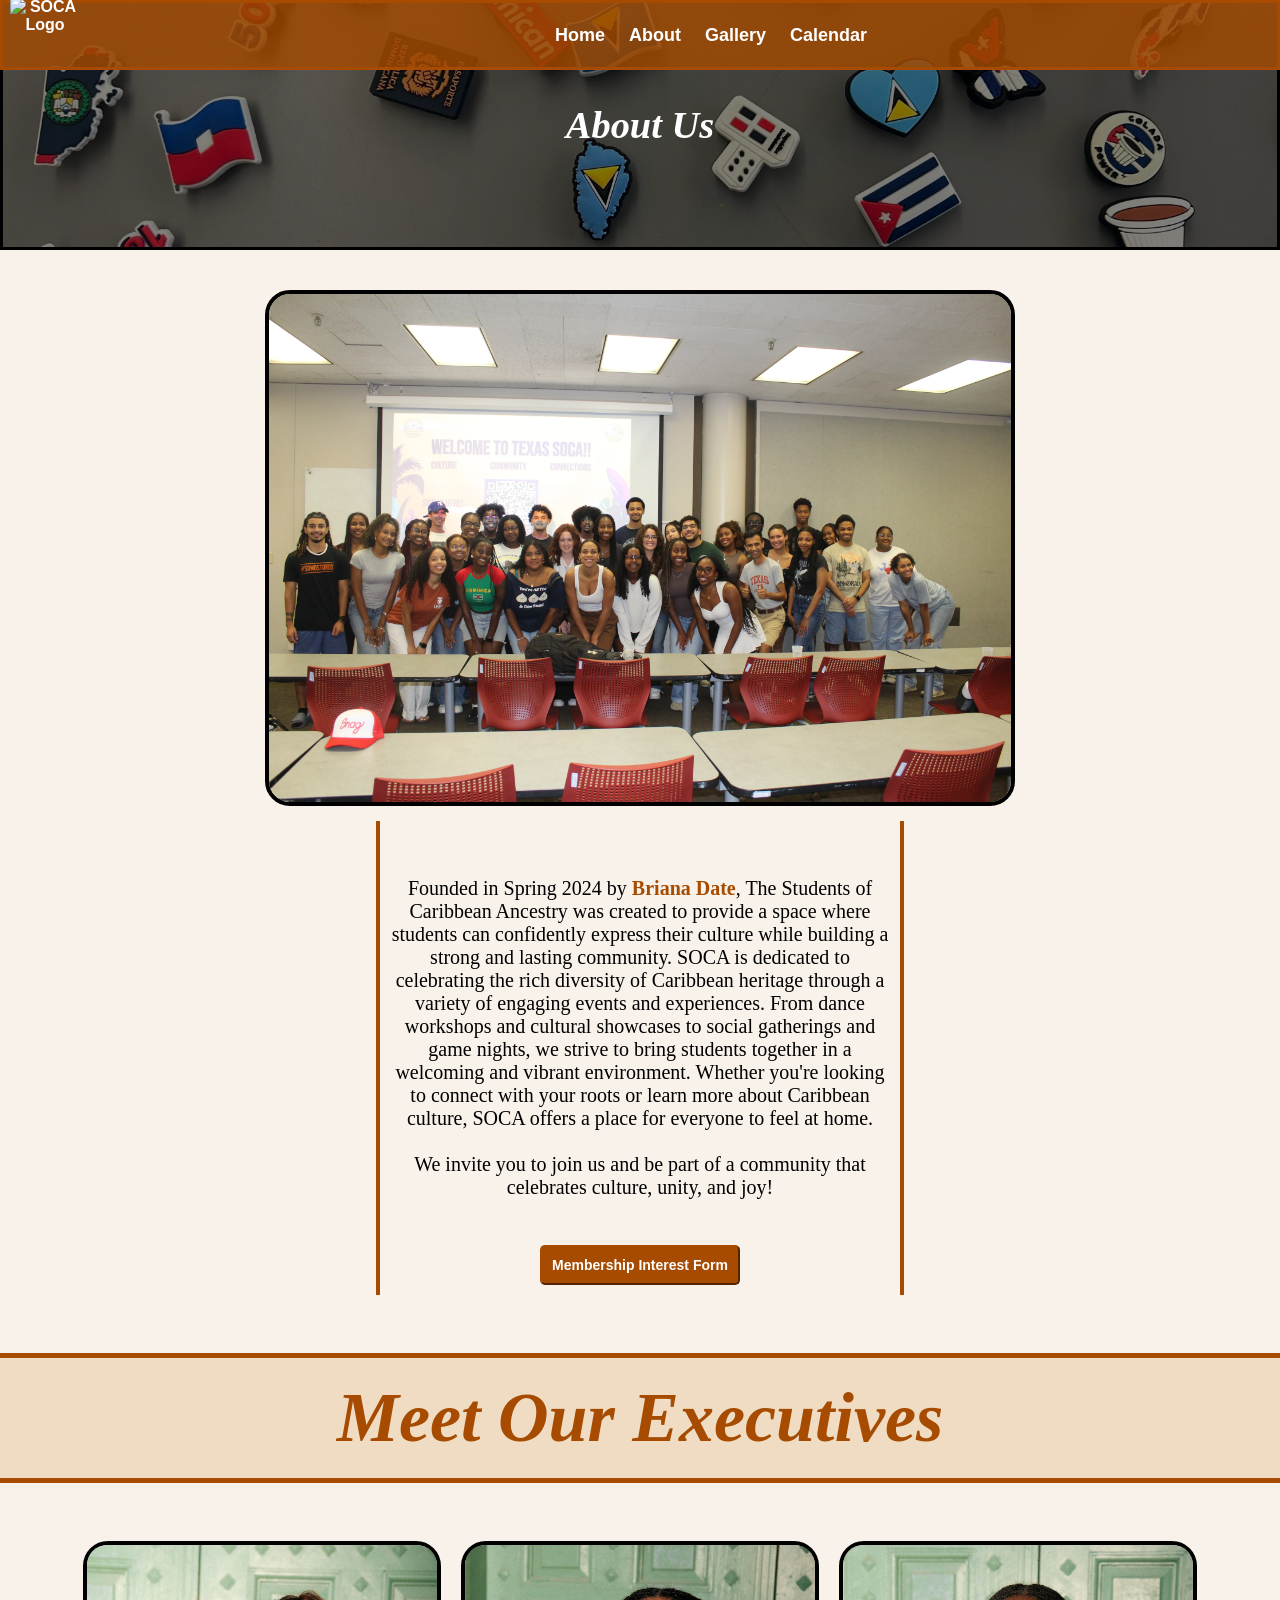
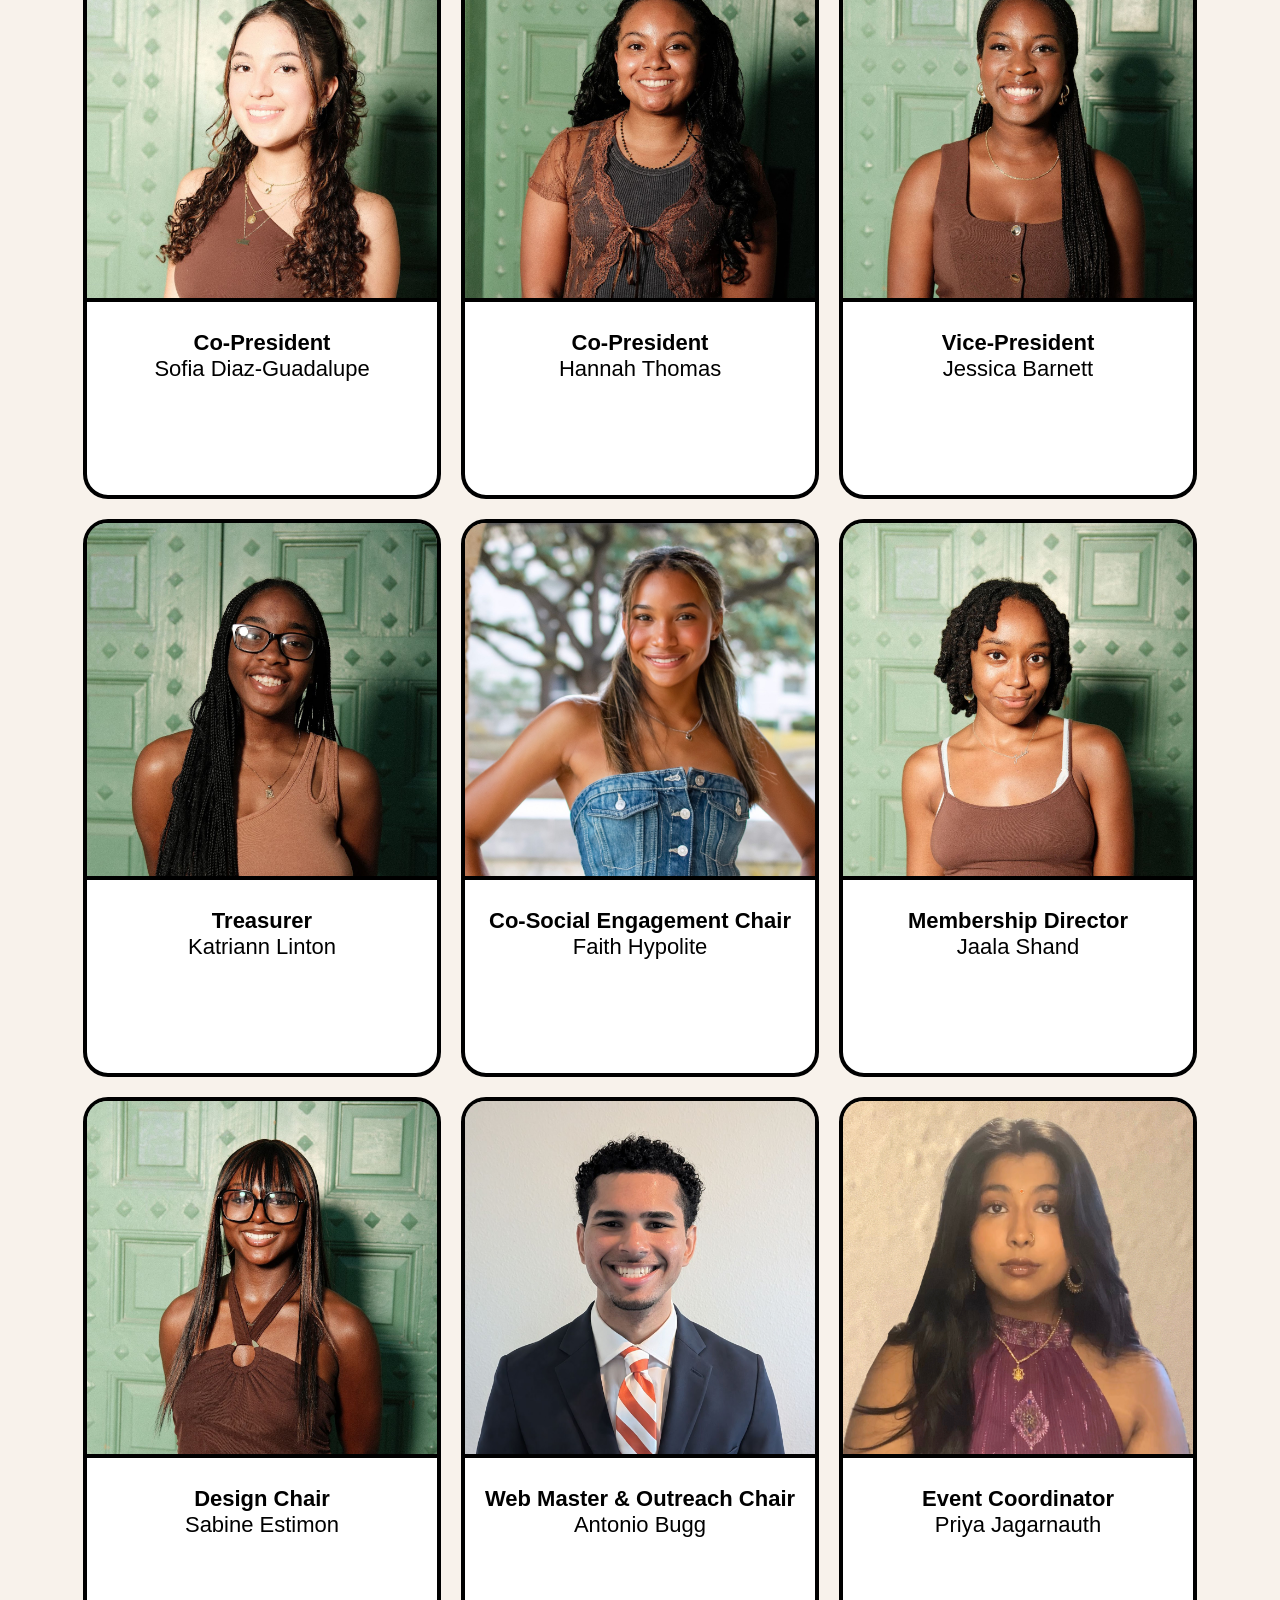
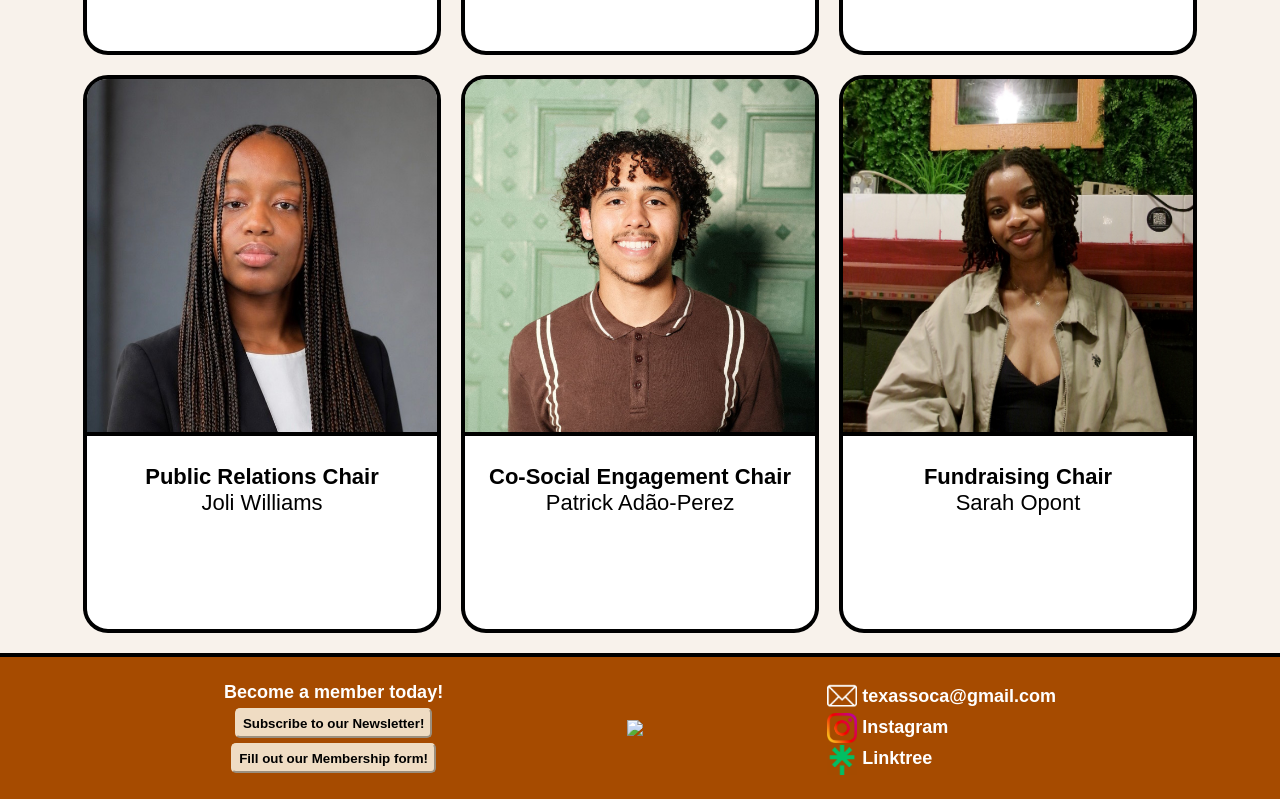
==== commit fab623ef: "Add files via upload" ====
--- a/Aboutpage.html
+++ b/Aboutpage.html
@@ -11,7 +11,7 @@
       <!--!Navigation section of SOCA-->
     <nav class="navigation_bar"> 
         <!--TODO: Below is the logo for the navigation bar. Make it fit with CSS-->
-        <a href="index.html"><img src="Images/Icons/SOCAlogo.webp" width="50" height="50" alt="SOCA Logo" id="SOCA_logo_nav"></a>
+        <a href="index.html"><img src="Images/Icons/SOCA flyer.webp" width="50" height="50" alt="SOCA Logo" id="SOCA_logo_nav"></a>
         <p>
           <a href="index.html">Home</a>
           <a href="Aboutpage.html">About</a>
@@ -143,7 +143,7 @@
         <br><button><a href="https://gmail.us11.list-manage.com/subscribe?u=b5dd3a815d8181be02d828925&id=25b40e7dc7" target="blank_">Subscribe to our Newsletter!</a></button>
         <br><button><a href="https://docs.google.com/forms/d/e/1FAIpQLSfiRs3pIcf7lDTVJcWPeE6tTWsO0qMoafDamlDLLtkmfgeGCA/viewform" target="blank_">Fill out our Membership form!</a></button>
       </p>
-      <img src="Images/Icons/SOCAlogo.webp" id="SOCA_logo_foot"/>
+      <img src="Images/Icons/SOCA flyer.webp" id="SOCA_logo_foot"/>
       <p id="social"> 
         <a href="https://mail.google.com/mail/u/0/?fs=1&tf=cm&source=mailto&to=texassoca@gmail.com" target="_blank"><img src="Images/Icons/email-SOCA.webp"  class="socials_logo"/>texassoca@gmail.com</a>
         <br><a href="https://www.instagram.com/texas.soca/" target="_blank"><img src="Images/Icons/Instagram-SOCA.webp"  class="socials_logo"/>Instagram</a>
--- a/style.css
+++ b/style.css
@@ -2,9 +2,8 @@
 
     /* #region Navigation bar for the website*/
         .navigation_bar{
-            background-color: #a64b0086;
-            width: 100%;
-            border-radius: 10px;
+            background-color: #a64b00cd;
+            width: 100%;
             position: fixed;
             border: 3px solid #a64b00;
             display: flex;
@@ -12,12 +11,13 @@
             align-items: center;
             z-index: 1000;
             box-sizing: border-box;
+            height: 70px;
         }
 
         .navigation_bar p{
             display: flex;
-            font-size: clamp(1px, 3vw, 16px);
-            gap: 5%;
+            font-size: clamp(1px, 3vw, 18px);
+            gap: 10%;
             align-items: center;
             margin: auto;
         }
@@ -35,7 +35,10 @@
 
         #SOCA_logo_nav{
             display: block;
-            margin-left: 10%;
+            width: 70px;
+            height: 70px;
+            padding: 10%;
+            margin-bottom: 5px;
         }
 
         #SOCA_logo_nav:hover{
@@ -104,7 +107,7 @@
         }
 
         #buttons{
-            font-family:'Franklin Gothic Medium', 'Arial Narrow', Arial, sans-serif;
+            font-family: "Montserrat", sans-serif;
             font-weight: 700;
             font-size: clamp(1px, 3vw, 18px);
         }
@@ -112,7 +115,8 @@
         #buttons a{
             text-decoration: none;
             color: black;
-            font-family:'Franklin Gothic Medium', 'Arial Narrow', Arial, sans-serif;
+            font-family: "Montserrat", sans-serif;
+            font-weight: bold;
         }
 
         #buttons button{
@@ -146,7 +150,7 @@
         #social a{
             text-decoration: none;
             color: rgb(255, 255, 255);
-            font-family:'Franklin Gothic Medium', 'Arial Narrow', Arial, sans-serif;
+            font-family: "Montserrat", sans-serif;
             font-weight: 700;
             font-size: clamp(1px, 3vw, 18px);
         }
@@ -162,38 +166,48 @@
 /* #region Home Page */
 
     /* #region Heading photo, text, and button*/
-        #Main_photo{
-            background: linear-gradient(rgba(0,0,0,.5), rgba(0,0,0,.5)), url(Images/Events/IMG_1799.webp) 50% / cover no-repeat;
+        .Main_photo{
             width: 100%;
             aspect-ratio: 16/8;
             display: flex;
             flex-direction: column;
             justify-content: center;
             align-items: center;
-            font-family: "Montserrat", sans-serif;
+
+            background:  linear-gradient(rgba(0,0,0,.5), rgba(0,0,0,.5)), url("Images/Events/IMG_1799.webp") 50% / cover;
+        }
+
+        /**Adds some spacing between the text*/
+        #main_text{
+            margin-top: 10px;
+            margin-bottom: 0px;
             font: bolder;
             color: white;
-            font-size: clamp(16px, 3vw, 60px);
-            margin: 0 0 20px 0;
+            font-size: clamp(16px, 3vw, 60px);          
+            font-family: "Montserrat", sans-serif;
             font-weight: bold;
         }
 
-        /**Adds some spacing between the text*/
-        #Main_photo p{
-            margin-top: 10px;
-            margin-bottom: 5px;
-        }
+         /** "Join the family!" text */
+            #text{
+                font-size: clamp(16px, 3vw, 38px);
+                margin-bottom: 10px;
+                color: white;
+                font-style: italic;
+                font-weight: bold;
+                margin-top: 7px;
+            }
 
     /* #region Main heading button */
             #m_button{
                 text-decoration: none;
                 color: white;
-                font-family:'Franklin Gothic Medium', 'Arial Narrow', Arial, sans-serif;
-                font-weight: 400;
-                font-size: clamp(1px, 3vw, 18px);
-            }
-
-            #Main_photo button{
+                font-family: "Montserrat", sans-serif;
+                font-weight: bold;
+                font-size: clamp(16px, 2.4vw, 16px);
+            }
+
+            .Main_photo button{
                 background-color: #a64b00;
                 border-color: #a64b00;
                 height: 40px;
@@ -203,17 +217,8 @@
                 margin-bottom: 10px;
             }
 
-            #Main_photo button:hover{
+            .Main_photo button:hover{
                 transform:scale(1.05);
-            }
-
-            /** "Join the family!" text */
-            #text{
-                font-size: clamp(16px, 3vw, 40px);
-                margin-bottom: 10px;
-                font-family: "Playfair Display", serif;
-                font-style: italic;
-                font-weight: bold;
             }
             
         /* #endregion Main heading button */
@@ -227,11 +232,11 @@
                 display: flex;
                 justify-content: center;
                 align-items: center;
-                flex-wrap: wrap;
+                /* flex-wrap: wrap; */
             }
 
             .caption{
-                font-size: clamp(20px, 10vw, 60px);
+                font-size: clamp(2px, 4vw, 60px);
                 font-weight: 700;
                 margin-top: 10px;
                 color:#a64b00;
@@ -240,7 +245,7 @@
 
             /**Shrinks the full-size images to fit within the space I want them to: 3 per line*/
             .Showcase1, .Showcase2, .Showcase3{
-                width: 550px;
+                width: 100%;
                 aspect-ratio: 7/5;
                 margin-top: 30px;
                 margin-left: 10px;
@@ -249,26 +254,28 @@
 
             .Culture, .Community, .Campus_life{
                 width: 100%;
+                max-width: 500px;
                 height: 100%;
                 border-radius: 5px;
-                display: block;
+                display: flex;
                 object-fit: cover;
                 border: 3px solid black;
                 box-sizing: border-box;
+                margin: auto;
             }
         /* #endregion Images */
         
         /* #region description-text */
             #home_desc{
-                font-family: "Playfair Display", serif;
                 padding: 30px;
                 border-left: 5px solid#a64b00;
                 border-right: 5px solid #a64b00;
                 margin: auto;
-                width: 70%;
+                width: 85%;
                 font-size: clamp(10px, 3vw, 30px);
                 margin-top: 50px;
                 box-sizing: border-box;
+                font-weight: normal;
             }
 
             .Welcome button{
@@ -287,8 +294,8 @@
             #button_text{
                 text-decoration: none;
                 color: white;
-                font-family:'Franklin Gothic Medium', 'Arial Narrow', Arial, sans-serif;
-                font-weight: 400;
+                font-family: "Montserrat", sans-serif;
+                font-weight: bold;
                 font-size: clamp(1px, 3vw, 18px);
             }
         /* #endregion description-text */
@@ -300,7 +307,7 @@
             display: flex;
             justify-content: center;
             align-items: center;
-            flex-wrap: wrap;
+            /* flex-wrap: wrap; */
             box-sizing: border-box;
         }
 
@@ -320,7 +327,7 @@
             border-radius: 20px;
             display: block;
             object-fit: cover;
-            border: 5px solid black;
+            border: 4px solid black;
             box-sizing: border-box;
         }
 
@@ -359,18 +366,20 @@
         .SOCA_background{
         display:inline-flex;
         justify-content: center;
-        gap: 40px;
+        gap: 15px;
+        margin-top: 20px;
         flex-wrap: wrap;
-        margin-top: 20px;
         }
 
         #SB_pic{
             border: 4px solid black;
             border-radius: 25px;
-            width: 80%;
-            max-width: 850px;
-            aspect-ratio: 4/2.8;
-            box-sizing: border-box;
+            width: 70%;
+            max-width: 750px;
+            aspect-ratio: 16/11;
+            box-sizing: border-box;
+            object-fit: fill;
+            
         }    
     
         #SB_desc{
@@ -379,9 +388,9 @@
             padding: 10px;
             border-left: 4px solid #a64b00;
             border-right: 4px solid #a64b00;
-            font-family: "Playfair Display", serif;
-            font-size: clamp(4px, 3vw, 20px);
-            box-sizing: border-box;
+            font-size: clamp(6px, 2.8vw, 20px);
+            
+            margin: auto;
         }
 
         /**Adds a link to Briana's instagram in the about text*/
@@ -407,8 +416,9 @@
             .btn a{
                 text-decoration: none;
                 color: white;
-                font-family:'Franklin Gothic Medium', 'Arial Narrow', Arial, sans-serif;
-                font-size: 15px;
+                font-family: "Montserrat", sans-serif;
+                font-weight: bold;
+                font-size: clamp(1px, 3vw, 14px);
             }
         /* #endregion Button for the membership interest form */
     
@@ -424,7 +434,7 @@
             border: 4px solid black; 
             margin-left: 10px;
             margin-right: 10px;
-            font-size: clamp(4px, 3vw, 24px);
+            font-size: clamp(1px, 2.5vw, 22px);
             font-family:'Franklin Gothic Medium', 'Arial Narrow', Arial, sans-serif;
         }
 
@@ -514,7 +524,7 @@
         margin: auto;
         max-width: 800px;
         max-height: 800px;
-        margin-bottom: 2%;
+        padding: 10px;
         aspect-ratio: 1/1;
         width: 100%;
         box-sizing: border-box;
